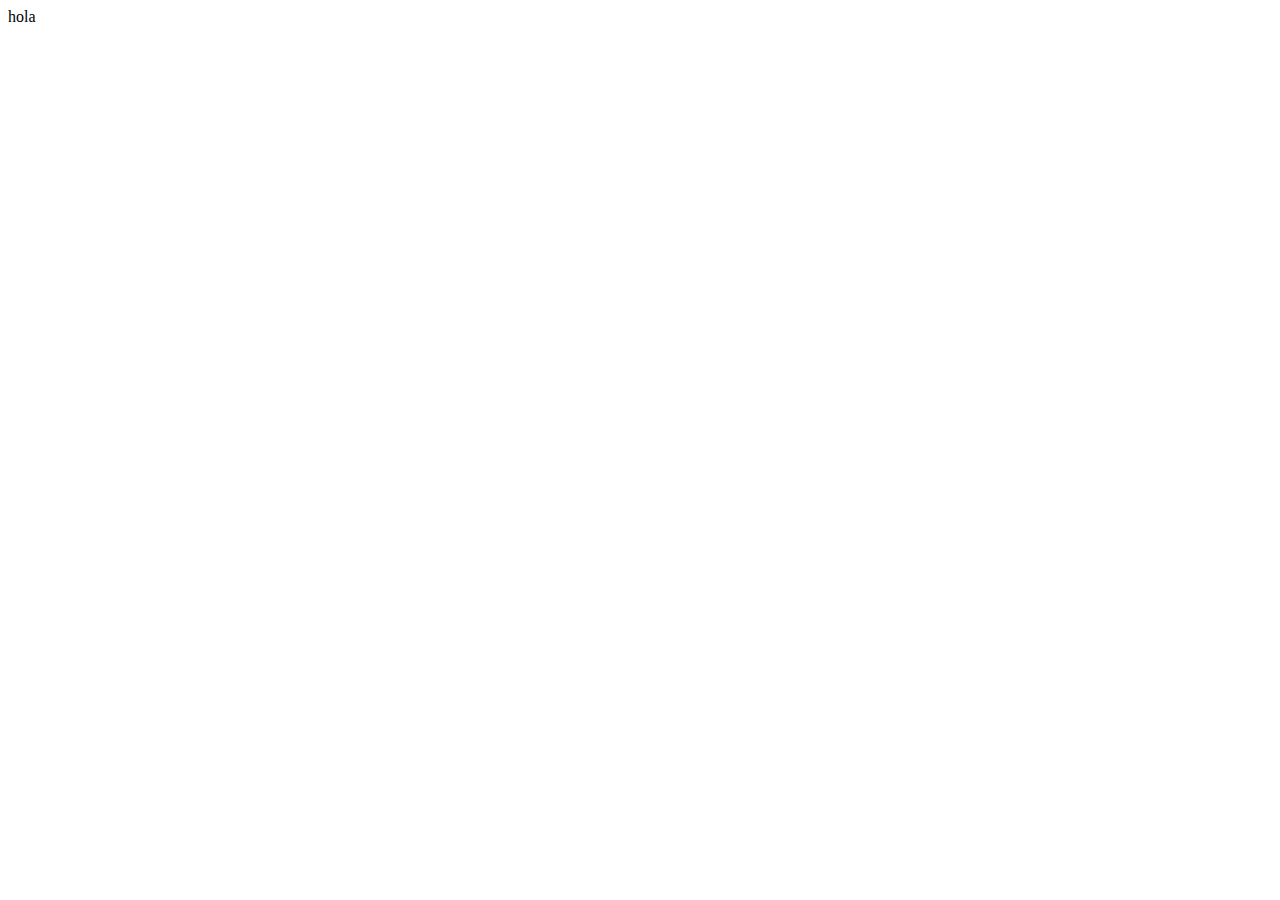
==== index.html @ 09c0fdd2 "Hola" ====
<!DOCTYPE html>
<html lang="en">
<head>
    <meta charset="UTF-8">
    <meta name="viewport" content="width=device-width, initial-scale=1.0">
    <title>Document</title>
</head>
<body>
    <div>hola</div>
</body>
</html>
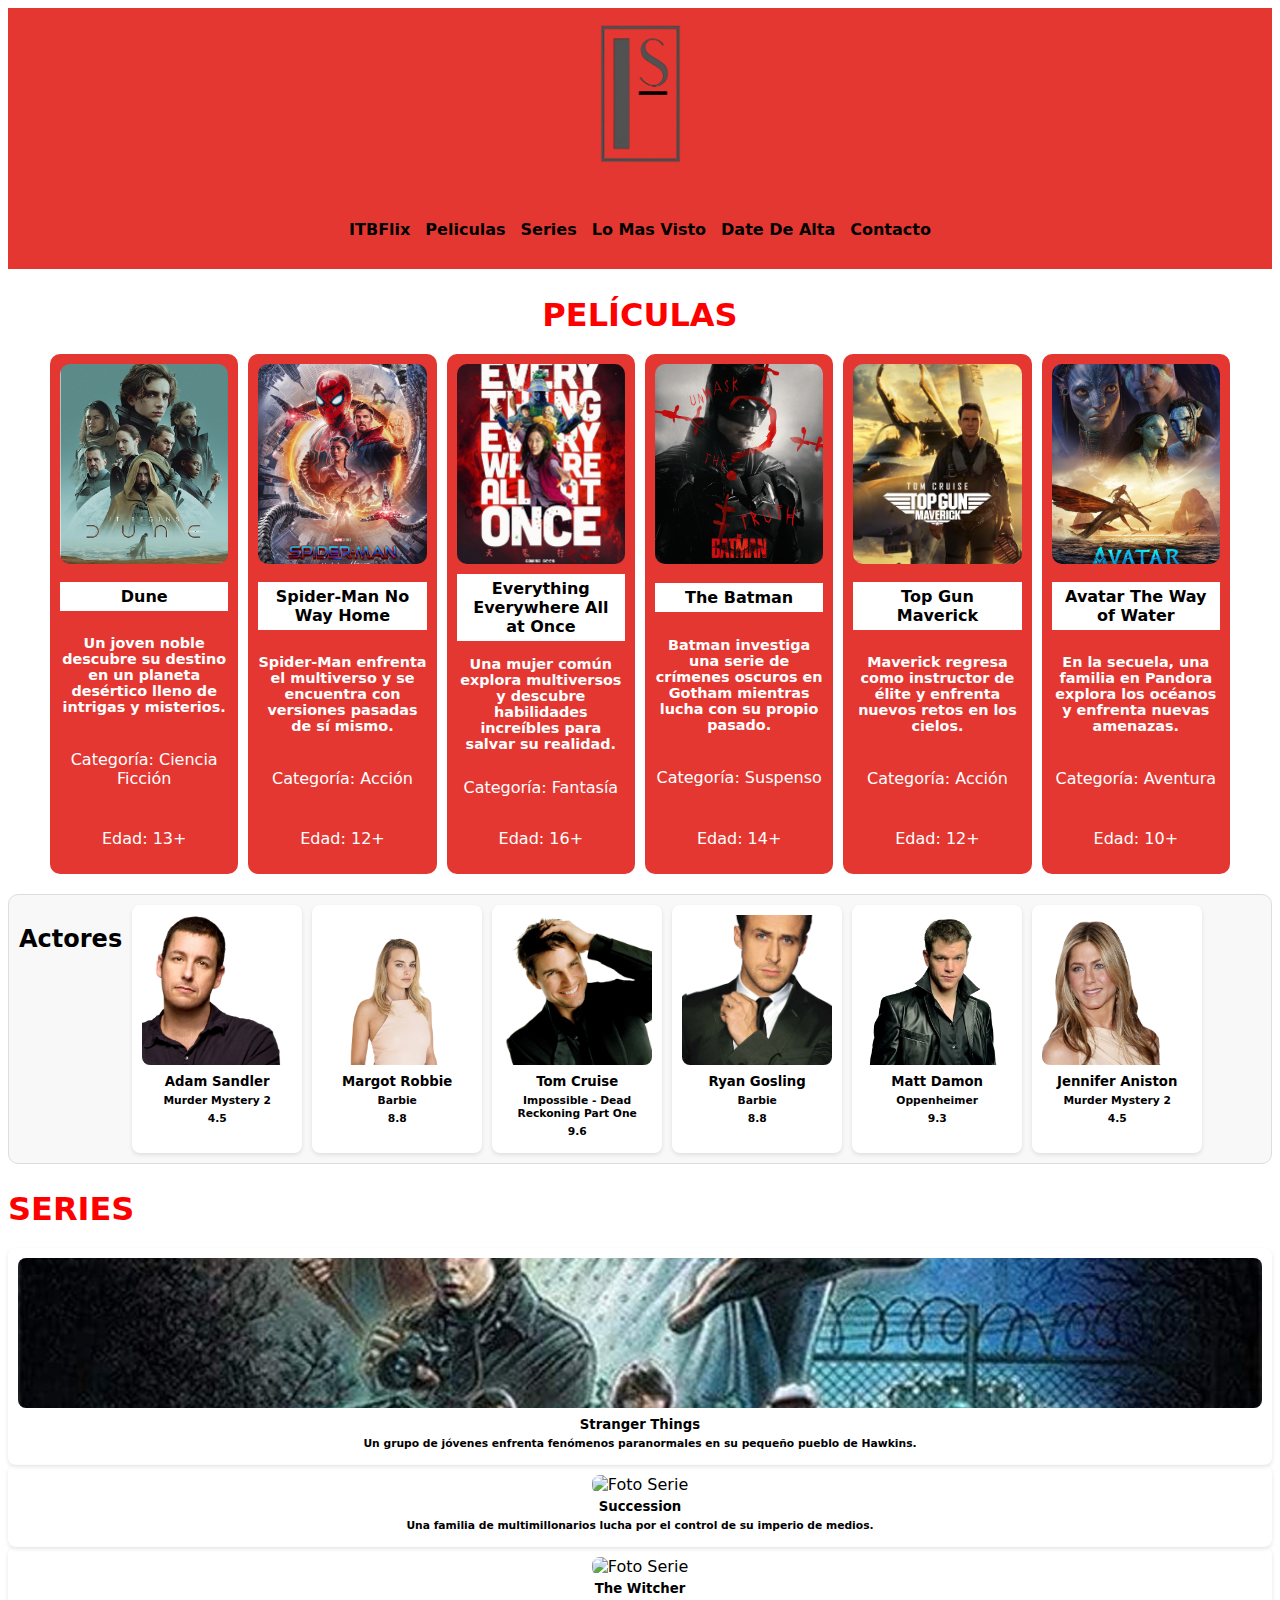
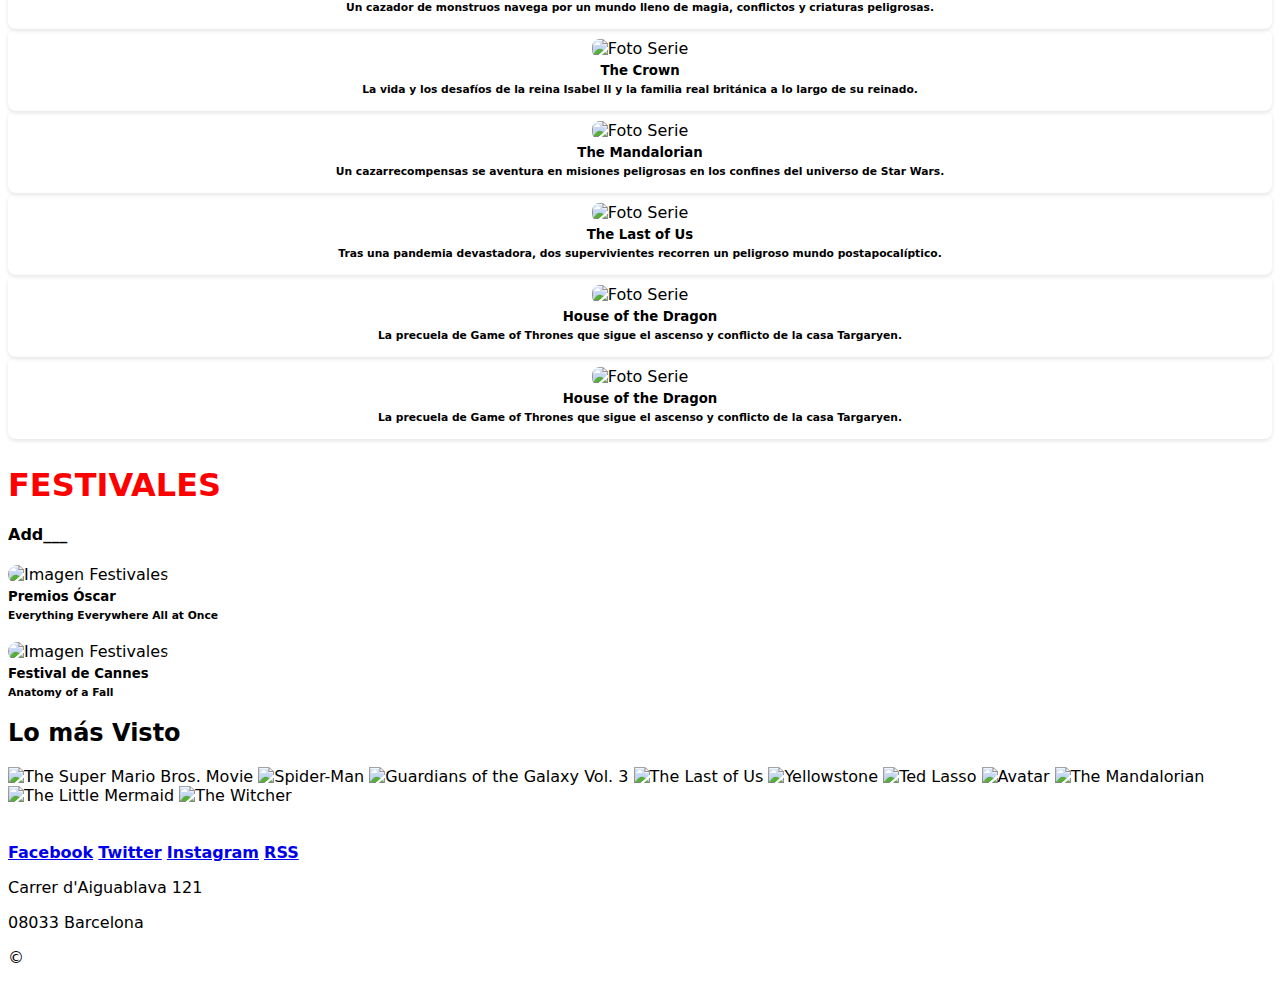
==== commit 315fd41b: "Testeos estilos" ====
--- a/index.html
+++ b/index.html
@@ -3,9 +3,209 @@
 <head>
     <meta charset="UTF-8">
     <meta name="viewport" content="width=device-width, initial-scale=1.0">
-    <title>Document</title>
+    <title>Web ITBFlix</title>
+    <link rel="stylesheet" href="index.css">
 </head>
 <body>
-    <div>hola</div>
+    <header>
+        <div>
+            
+            <img src="./Media/LogoPersonal-removebg.png" alt="Logo">
+        </div>
+        <nav>
+            <p><a href="#">ITBFlix</a></p>
+            <p><a href="#">Peliculas</a></p>
+            <p><a href="#">Series</a></p>
+            <p><a href="#">Lo Mas Visto</a></p>
+            <p><a href="#">Date De Alta</a></p>
+            <p><a href="#">Contacto</a></p>
+        </nav>
+    </header>
+    <main>
+        <div>
+            <section id="Peliculas">
+                <h2 class="tituloRed">Películas</h2>
+                <div class="contenedor-peliculas">
+                    <article class="pelicula">
+                        <img src="./Media/dune.jpg" alt="fotoPeli1">
+                        <h5>Dune</h5>
+                        <h6>Un joven noble descubre su destino en un planeta desértico lleno de intrigas y misterios.</h6>
+                        <p class="categoria">Categoría: Ciencia Ficción</p>
+                        <p class="edad">Edad: 13+</p>
+                    </article>
+                    <article class="pelicula">
+                        <img src="./Media/Spider-Man No Way Home.jpg" alt="fotoPeli2">
+                        <h5>Spider-Man No Way Home</h5>
+                        <h6>Spider-Man enfrenta el multiverso y se encuentra con versiones pasadas de sí mismo.</h6>
+                        <p class="categoria">Categoría: Acción</p>
+                        <p class="edad">Edad: 12+</p>
+                    </article>
+                    <article class="pelicula">
+                        <img src="./Media/Everything Everywhere All at Once.jpg" alt="fotoPeli3">
+                        <h5>Everything Everywhere All at Once</h5>
+                        <h6>Una mujer común explora multiversos y descubre habilidades increíbles para salvar su realidad.</h6>
+                        <p class="categoria">Categoría: Fantasía</p>
+                        <p class="edad">Edad: 16+</p>
+                    </article>
+                    <article class="pelicula">
+                        <img src="./Media/The Batman.jpg" alt="fotoPeli4">
+                        <h5>The Batman</h5>
+                        <h6>Batman investiga una serie de crímenes oscuros en Gotham mientras lucha con su propio pasado.</h6>
+                        <p class="categoria">Categoría: Suspenso</p>
+                        <p class="edad">Edad: 14+</p>
+                    </article>
+                    <article class="pelicula">
+                        <img src="./Media/Top Gun Maverick.jpg" alt="fotoPeli5">
+                        <h5>Top Gun Maverick</h5>
+                        <h6>Maverick regresa como instructor de élite y enfrenta nuevos retos en los cielos.</h6>
+                        <p class="categoria">Categoría: Acción</p>
+                        <p class="edad">Edad: 12+</p>
+                    </article>
+                    <article class="pelicula">
+                        <img src="./Media/Avatar The Way of Water.jpg" alt="fotoPeli6">
+                        <h5>Avatar The Way of Water</h5>
+                        <h6>En la secuela, una familia en Pandora explora los océanos y enfrenta nuevas amenazas.</h6>
+                        <p class="categoria">Categoría: Aventura</p>
+                        <p class="edad">Edad: 10+</p>
+                    </article>
+                </div>
+            </section>
+        </div>
+        </div>
+        <div>
+            <section id="actores">
+                <h2>Actores</h2>
+                <article>
+                    <img src="./Media/Actores/Adam Sandler.png" alt="fotoActor">
+                    <h5>Adam Sandler</h5>
+                    <h6>Murder Mystery 2</h6>                   
+                    <h6>4.5</h6>
+                </article>
+                <article>
+                    <img src="./Media/Actores/Margot Robbie.png" alt="fotoActor">
+                    <h5>Margot Robbie</h5>
+                    <h6>Barbie</h6>
+                    <h6>8.8</h6>
+                </article>
+                <article>
+                    <img src="./Media/Actores/Tom Cruise.png" alt="fotoActor">
+                    <h5>Tom Cruise</h5>
+                    <h6>Impossible - Dead Reckoning Part One</h6>
+                    <h6>9.6</h6>
+                </article>
+                <article>
+                    <img src="./Media/Actores/Ryan Gosling.png" alt="fotoActor">
+                    <h5>Ryan Gosling</h5>
+                    <h6>Barbie</h6>
+                    <h6>8.8</h6>
+                </article>
+                <article>
+                    <img src="./Media/Actores/Matt Damon.png" alt="fotoActor">
+                    <h5>Matt Damon</h5>
+                    <h6>Oppenheimer</h6>
+                    <h6>9.3</h6>
+                </article>
+                <article>
+                    <img src="./Media/Actores/Jennifer Aniston.png" alt="fotoActor">
+                    <h5>Jennifer Aniston</h5>
+                    <h6>Murder Mystery 2</h6>
+                    <h6>4.5</h6>
+                </article>
+            </section>
+        </div>
+        <div>
+            <section id="Series">
+                <h2 class="tituloRed">Series</h2>
+                <article>
+                    <img src="./Media/Series/Stranger Things.jpg" alt="Foto Serie">
+                    <h5>Stranger Things</h5>
+                    <h6>Un grupo de jóvenes enfrenta fenómenos paranormales en su pequeño pueblo de Hawkins.</h6>
+                </article>
+                <article>
+                    <img src="" alt="Foto Serie">
+                    <h5>Succession</h5>
+                    <h6>Una familia de multimillonarios lucha por el control de su imperio de medios.</h6>
+                </article>
+                <article>
+                    <img src="" alt="Foto Serie">
+                    <h5>The Witcher</h5>
+                    <h6>Un cazador de monstruos navega por un mundo lleno de magia, conflictos y criaturas peligrosas.</h6>
+                </article>
+                <article>
+                    <img src="" alt="Foto Serie">
+                    <h5>The Crown</h5>
+                    <h6>La vida y los desafíos de la reina Isabel II y la familia real británica a lo largo de su reinado.</h6>
+                </article>
+                <article>
+                    <img src="" alt="Foto Serie">
+                    <h5>The Mandalorian</h5>
+                    <h6>Un cazarrecompensas se aventura en misiones peligrosas en los confines del universo de Star Wars.</h6>
+                </article>
+                <article>
+                    <img src="" alt="Foto Serie">
+                    <h5>The Last of Us</h5>
+                    <h6>Tras una pandemia devastadora, dos supervivientes recorren un peligroso mundo postapocalíptico.</h6>
+                </article>
+                <article>
+                    <img src="" alt="Foto Serie">
+                    <h5>House of the Dragon</h5>
+                    <h6>La precuela de Game of Thrones que sigue el ascenso y conflicto de la casa Targaryen.</h6>
+                </article>
+                <article>
+                    <img src="" alt="Foto Serie">
+                    <h5>House of the Dragon</h5>
+                    <h6>La precuela de Game of Thrones que sigue el ascenso y conflicto de la casa Targaryen.</h6>
+                </article>
+            </section>
+        </div>
+        <aside id="Festivales">
+            <h2 class="tituloRed">Festivales</h2>
+            <section>
+                <h4>Add___</h4>
+                <article>
+                    <img src="" alt="Imagen Festivales">
+                    <h5>Premios Óscar</h5>
+                    <h6>Everything Everywhere All at Once</h6>
+                </article>
+                <article>
+                    <img src="" alt="Imagen Festivales">
+                    <h5>Festival de Cannes</h5>
+                    <h6>Anatomy of a Fall</h6>
+                </article>
+            </section>
+        </aside>
+        <div>
+            <h2>Lo más Visto</h2>
+            <section id="LoMasVisto">
+                <img src="" alt="The Super Mario Bros. Movie">
+                <img src="" alt="Spider-Man">
+                <img src="" alt="Guardians of the Galaxy Vol. 3">
+                <img src="" alt="The Last of Us">
+                <img src="" alt="Yellowstone ">
+                <img src="" alt="Ted Lasso">
+                <img src="" alt="Avatar">
+                <img src="" alt="The Mandalorian">
+                <img src="" alt="The Little Mermaid">
+                <img src="" alt="The Witcher">
+            </section>
+        </div>
+        <br><br>
+    </main>
+    <footer>
+        <section>
+            <a href="https://es-es.facebook.com/login/?next=https%3A%2F%2Fes-es.facebook.com%2F"><b>Facebook</b></a>
+            <a href="https://x.com/?lang=ca&mx=2"><b>Twitter</b></a>
+            <a href="https://www.instagram.com/"><b>Instagram</b></a>
+            <a href="https://www.netflix.com/es/"><b>RSS</b></a>
+        </section>
+       <section>
+            <p>Carrer d'Aiguablava 121</p>
+            <p>08033 Barcelona</p>
+       </section>
+       <section>
+            <p>©</p>
+       </section>
+        
+    </footer>
 </body>
 </html>--- a/index.css
+++ b/index.css
@@ -0,0 +1,192 @@
+* {
+    font-family: system-ui, -apple-system, BlinkMacSystemFont, 'Segoe UI', Roboto, Oxygen, Ubuntu, Cantarell, 'Open Sans', 'Helvetica Neue', sans-serif;
+
+}
+
+/* ----------Header---------- */
+header {
+    display: flex; 
+    flex-direction: column;
+    align-items: center; 
+    background-color: rgb(229, 55, 49); 
+    padding: 14px;
+}
+
+header div img {
+    max-width: 85px; 
+    display: block;
+    margin-bottom: 40px; 
+}
+
+/* Estilo para el nav */
+header nav {
+    display: flex; /* Poner los links en una fila */
+    gap: 15px; /* Espaciado entre links */
+    flex-wrap: wrap; /* Permitir que los enlaces salten de línea si hay demasiados */
+    justify-content: center; /* Centrar los enlaces */
+}
+
+header nav a {
+    text-decoration: none;
+    color: rgb(0, 0, 0); /* Color del texto */
+    font-weight: bold;
+}
+/* ----------Peliculas---------- */
+
+.tituloRed{
+    text-transform: uppercase;
+    text-size-adjust: 18px;
+    color: rgb(229, 55, 49);
+}
+/* Estilo general para la sección */
+#Peliculas {
+    text-align: center;
+    margin: 20px auto;
+    max-width: 1200px;
+}
+
+/* Título de la sección */
+.tituloRed {
+    color: red;
+    font-size: 2em;
+    margin-bottom: 20px;
+}
+
+/* Contenedor de películas */
+.contenedor-peliculas {
+    display: flex; /* Usa Flexbox para alinear en una fila */
+    justify-content: space-between; /* Espacio uniforme entre películas */
+    align-items: stretch; /* Asegura que todos los elementos ocupen el mismo alto */
+    flex-wrap: wrap; /* Permitir que los elementos se ajusten si no caben */
+    gap: 10px; /* Espaciado entre elementos */
+    padding: 0 10px;
+}
+
+/* Estilo para cada película */
+.pelicula {
+    background-color:  rgb(229, 55, 49);
+    border-radius: 10px;
+    padding: 10px;
+    text-align: center;
+    color: white;
+    flex: 1; /* Ocupan espacio equitativo */
+    max-width: 16%; /* Limitar el ancho máximo al 16% del contenedor */
+    box-sizing: border-box; /* Incluir padding en el ancho total */
+    display: flex; /* Flexbox interno para contenido */
+    flex-direction: column; /* Organizar contenido verticalmente */
+    justify-content: space-between; /* Espacio entre elementos internos */
+}
+
+/* Estilo de la imagen */
+.pelicula img {
+    width: 100%;
+    height: auto;
+    max-height: 200px;
+    border-radius: 10px;
+    object-fit: cover; /* Asegura proporción uniforme */
+}
+
+/* Título de la película */
+.pelicula h5 {
+    color: black;
+    background-color: white;
+    margin: 10px 0;
+    padding: 5px;
+    font-size: 1em;
+}
+
+/* Descripción de la película */
+.pelicula h6 {
+    font-size: 0.9em;
+    margin-bottom: 10px;
+    color: white;
+}
+
+/* Categoría y edad */
+/* General layout */
+#contenido-principal {
+    display: flex;
+    flex-direction: column;
+    gap: 20px;
+    margin: 20px auto;
+    max-width: 1200px;
+}
+
+/* Actores */
+#actores {
+    display: flex;
+    flex-wrap: nowrap;
+    gap: 10px;
+    overflow-x: auto; /* Para scroll si es necesario */
+    padding: 10px;
+    background-color: #f8f8f8;
+    border: 1px solid #ddd;
+    border-radius: 10px;
+}
+
+#actores article {
+    flex: 0 0 auto; /* Mantener las tarjetas alineadas horizontalmente */
+    text-align: center;
+    background-color: #fff;
+    border-radius: 8px;
+    box-shadow: 0 2px 4px rgba(0, 0, 0, 0.1);
+    padding: 10px;
+    width: 150px;
+}
+
+#actores img {
+    width: 100%;
+    height: 150px;
+    object-fit: cover;
+    border-radius: 8px;
+}
+
+/* Series en tabla 2x4 */
+#Series .series-contenido {
+    display: grid;
+    grid-template-columns: repeat(4, 1fr); /* Cuatro columnas por fila */
+    grid-template-rows: repeat(2, 1fr); /* Dos filas */
+    gap: 20px;
+    background-color: #fff;
+    border: 1px solid #ddd;
+    border-radius: 10px;
+    padding: 10px;
+}
+
+#Series article {
+    text-align: center;
+    padding: 10px;
+    border-radius: 8px;
+    box-shadow: 0 2px 4px rgba(0, 0, 0, 0.1);
+}
+
+#Series img {
+    width: 100%;
+    height: 150px;
+    object-fit: cover;
+    border-radius: 8px;
+}
+
+/* Festivales */
+#Festivales .festivales-contenido {
+    background-color: #f8f8f8;
+    border: 1px solid #ddd;
+    border-radius: 10px;
+    padding: 10px;
+}
+
+#Festivales article {
+    margin-bottom: 20px;
+}
+
+#Festivales img {
+    width: 100%;
+    height: 150px;
+    object-fit: cover;
+    border-radius: 10px;
+}
+
+/* Spacing */
+h5, h6 {
+    margin: 5px 0;
+}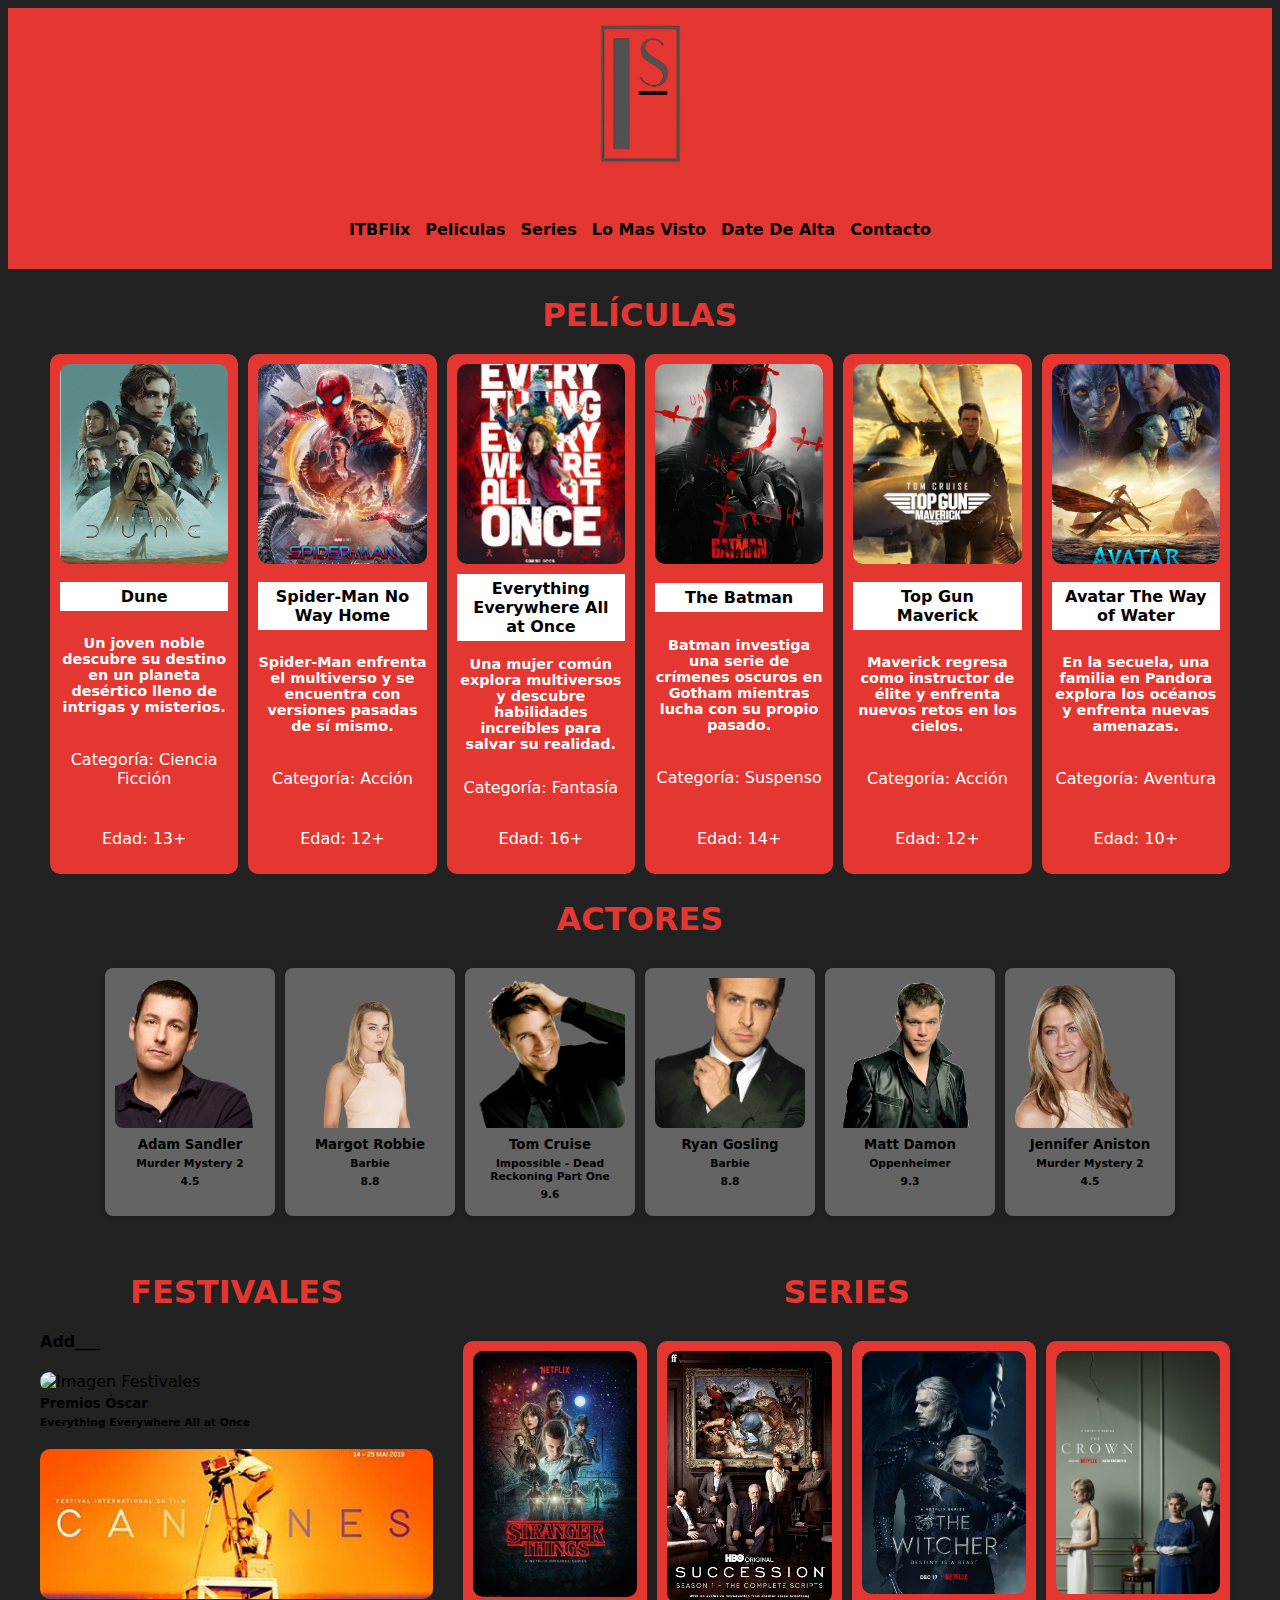
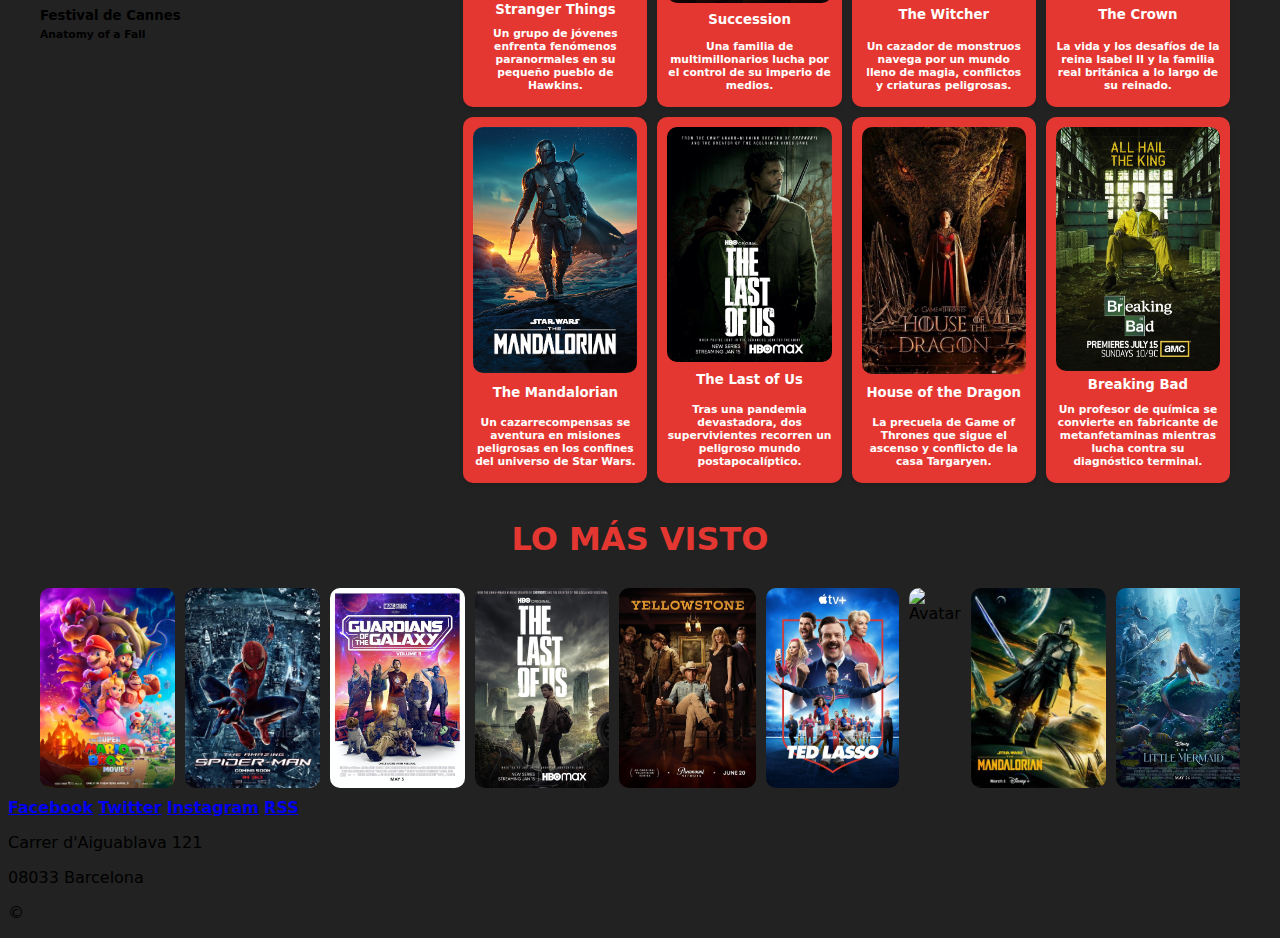
==== commit 6d3fa932: "Falta Footer" ====
--- a/index.html
+++ b/index.html
@@ -1,15 +1,16 @@
 <!DOCTYPE html>
 <html lang="en">
+
 <head>
     <meta charset="UTF-8">
     <meta name="viewport" content="width=device-width, initial-scale=1.0">
     <title>Web ITBFlix</title>
-    <link rel="stylesheet" href="index.css">
+    <link rel="stylesheet" href="./CSS/index.css">
 </head>
+
 <body>
     <header>
         <div>
-            
             <img src="./Media/LogoPersonal-removebg.png" alt="Logo">
         </div>
         <nav>
@@ -29,7 +30,8 @@
                     <article class="pelicula">
                         <img src="./Media/dune.jpg" alt="fotoPeli1">
                         <h5>Dune</h5>
-                        <h6>Un joven noble descubre su destino en un planeta desértico lleno de intrigas y misterios.</h6>
+                        <h6>Un joven noble descubre su destino en un planeta desértico lleno de intrigas y misterios.
+                        </h6>
                         <p class="categoria">Categoría: Ciencia Ficción</p>
                         <p class="edad">Edad: 13+</p>
                     </article>
@@ -43,14 +45,16 @@
                     <article class="pelicula">
                         <img src="./Media/Everything Everywhere All at Once.jpg" alt="fotoPeli3">
                         <h5>Everything Everywhere All at Once</h5>
-                        <h6>Una mujer común explora multiversos y descubre habilidades increíbles para salvar su realidad.</h6>
+                        <h6>Una mujer común explora multiversos y descubre habilidades increíbles para salvar su
+                            realidad.</h6>
                         <p class="categoria">Categoría: Fantasía</p>
                         <p class="edad">Edad: 16+</p>
                     </article>
                     <article class="pelicula">
                         <img src="./Media/The Batman.jpg" alt="fotoPeli4">
                         <h5>The Batman</h5>
-                        <h6>Batman investiga una serie de crímenes oscuros en Gotham mientras lucha con su propio pasado.</h6>
+                        <h6>Batman investiga una serie de crímenes oscuros en Gotham mientras lucha con su propio
+                            pasado.</h6>
                         <p class="categoria">Categoría: Suspenso</p>
                         <p class="edad">Edad: 14+</p>
                     </article>
@@ -71,14 +75,13 @@
                 </div>
             </section>
         </div>
-        </div>
-        <div>
+        <div>
+            <h2 class="tituloRed" >Actores</h2>
             <section id="actores">
-                <h2>Actores</h2>
                 <article>
                     <img src="./Media/Actores/Adam Sandler.png" alt="fotoActor">
                     <h5>Adam Sandler</h5>
-                    <h6>Murder Mystery 2</h6>                   
+                    <h6>Murder Mystery 2</h6>
                     <h6>4.5</h6>
                 </article>
                 <article>
@@ -113,83 +116,91 @@
                 </article>
             </section>
         </div>
-        <div>
-            <section id="Series">
-                <h2 class="tituloRed">Series</h2>
-                <article>
-                    <img src="./Media/Series/Stranger Things.jpg" alt="Foto Serie">
-                    <h5>Stranger Things</h5>
-                    <h6>Un grupo de jóvenes enfrenta fenómenos paranormales en su pequeño pueblo de Hawkins.</h6>
-                </article>
-                <article>
-                    <img src="" alt="Foto Serie">
-                    <h5>Succession</h5>
-                    <h6>Una familia de multimillonarios lucha por el control de su imperio de medios.</h6>
-                </article>
-                <article>
-                    <img src="" alt="Foto Serie">
-                    <h5>The Witcher</h5>
-                    <h6>Un cazador de monstruos navega por un mundo lleno de magia, conflictos y criaturas peligrosas.</h6>
-                </article>
-                <article>
-                    <img src="" alt="Foto Serie">
-                    <h5>The Crown</h5>
-                    <h6>La vida y los desafíos de la reina Isabel II y la familia real británica a lo largo de su reinado.</h6>
-                </article>
-                <article>
-                    <img src="" alt="Foto Serie">
-                    <h5>The Mandalorian</h5>
-                    <h6>Un cazarrecompensas se aventura en misiones peligrosas en los confines del universo de Star Wars.</h6>
-                </article>
-                <article>
-                    <img src="" alt="Foto Serie">
-                    <h5>The Last of Us</h5>
-                    <h6>Tras una pandemia devastadora, dos supervivientes recorren un peligroso mundo postapocalíptico.</h6>
-                </article>
-                <article>
-                    <img src="" alt="Foto Serie">
-                    <h5>House of the Dragon</h5>
-                    <h6>La precuela de Game of Thrones que sigue el ascenso y conflicto de la casa Targaryen.</h6>
-                </article>
-                <article>
-                    <img src="" alt="Foto Serie">
-                    <h5>House of the Dragon</h5>
-                    <h6>La precuela de Game of Thrones que sigue el ascenso y conflicto de la casa Targaryen.</h6>
-                </article>
+        <div id="content-Series-Fest">
+            <aside id="Festivales">
+                <h2 class="tituloRed">Festivales</h2>
+                <section>
+                    <h4>Add___</h4>
+                    <article>
+                        <img src="./Media/Festival/Premios Óscar.webp" alt="Imagen Festivales">
+                        <h5>Premios Óscar</h5>
+                        <h6>Everything Everywhere All at Once</h6>
+                    </article>
+                    <article>
+                        <img src="./Media/Festival/Festival de Cannes.jpg" alt="Imagen Festivales">
+                        <h5>Festival de Cannes</h5>
+                        <h6>Anatomy of a Fall</h6>
+                    </article>
+                </section>
+            </aside>
+            <div>
+                <section id="Series">
+                    <h2 class="tituloRed">Series</h2>
+                    <div class="series-contenido">
+                        <article>
+                            <img src="./Media/Series/Stranger Things.jpg" alt="Foto Serie">
+                            <h5>Stranger Things</h5>
+                            <h6>Un grupo de jóvenes enfrenta fenómenos paranormales en su pequeño pueblo de Hawkins.</h6>
+                        </article>
+                        <article>
+                            <img src="./Media/Series/Succession.jpg" alt="Foto Serie">
+                            <h5>Succession</h5>
+                            <h6>Una familia de multimillonarios lucha por el control de su imperio de medios.</h6>
+                        </article>
+                        <article>
+                            <img src="./Media/Series/The Witcher.jpeg" alt="Foto Serie">
+                            <h5>The Witcher</h5>
+                            <h6>Un cazador de monstruos navega por un mundo lleno de magia, conflictos y criaturas
+                                peligrosas.</h6>
+                        </article>
+                        <article>
+                            <img src="./Media/Series/The Crown.jpg" alt="Foto Serie">
+                            <h5>The Crown</h5>
+                            <h6>La vida y los desafíos de la reina Isabel II y la familia real británica a lo largo de su
+                                reinado.</h6>
+                        </article>
+                        <article>
+                            <img src="./Media/Series/The Mandalorian.jpg" alt="Foto Serie">
+                            <h5>The Mandalorian</h5>
+                            <h6>Un cazarrecompensas se aventura en misiones peligrosas en los confines del universo de Star
+                                Wars.</h6>
+                        </article>
+                        <article>
+                            <img src="./Media/Series/The Last of Us.jpeg" alt="Foto Serie">
+                            <h5>The Last of Us</h5>
+                            <h6>Tras una pandemia devastadora, dos supervivientes recorren un peligroso mundo
+                                postapocalíptico.</h6>
+                        </article>
+                        <article>
+                            <img src="./Media/Series/House of the Dragon.jpg" alt="Foto Serie">
+                            <h5>House of the Dragon</h5>
+                            <h6>La precuela de Game of Thrones que sigue el ascenso y conflicto de la casa Targaryen.</h6>
+                        </article>
+                        <article>
+                            <img src="./Media/Series/Breaking Bad.jpeg" alt="Foto Serie">
+                            <h5>Breaking Bad</h5>
+                            <h6>Un profesor de química se convierte en fabricante de metanfetaminas mientras lucha contra su
+                                diagnóstico terminal.</h6>
+                        </article>
+                    </div>
+                </section>
+            </div>
+        </div>
+        <div>
+            <h2 class="tituloRed">Lo más Visto</h2>
+            <section id="LoMasVisto">
+                <img src="./Media/LoMasVisto/The Super Mario Bros. Movie.jpg" alt="The Super Mario Bros. Movie">
+                <img src="./Media/LoMasVisto/Spider-Man.jpg" alt="Spider-Man">
+                <img src="./Media/LoMasVisto/Guardians of the Galaxy Vol. 3.jpg" alt="Guardians of the Galaxy Vol. 3">
+                <img src="./Media/LoMasVisto/The Last of Us.jpeg" alt="The Last of Us">
+                <img src="./Media/LoMasVisto/Yellowstone.jpg" alt="Yellowstone ">
+                <img src="./Media/LoMasVisto/Ted Lasso.jpg" alt="Ted Lasso">
+                <img src="./Media/LoMasVisto/Avatar.jpg" alt="Avatar">
+                <img src="./Media/LoMasVisto/The Mandalorian.jpg" alt="The Mandalorian">
+                <img src="./Media/LoMasVisto/The Little Mermaid.jpg" alt="The Little Mermaid">
+                <img src="./Media/LoMasVisto/The Witcher.jpg" alt="The Witcher">
             </section>
         </div>
-        <aside id="Festivales">
-            <h2 class="tituloRed">Festivales</h2>
-            <section>
-                <h4>Add___</h4>
-                <article>
-                    <img src="" alt="Imagen Festivales">
-                    <h5>Premios Óscar</h5>
-                    <h6>Everything Everywhere All at Once</h6>
-                </article>
-                <article>
-                    <img src="" alt="Imagen Festivales">
-                    <h5>Festival de Cannes</h5>
-                    <h6>Anatomy of a Fall</h6>
-                </article>
-            </section>
-        </aside>
-        <div>
-            <h2>Lo más Visto</h2>
-            <section id="LoMasVisto">
-                <img src="" alt="The Super Mario Bros. Movie">
-                <img src="" alt="Spider-Man">
-                <img src="" alt="Guardians of the Galaxy Vol. 3">
-                <img src="" alt="The Last of Us">
-                <img src="" alt="Yellowstone ">
-                <img src="" alt="Ted Lasso">
-                <img src="" alt="Avatar">
-                <img src="" alt="The Mandalorian">
-                <img src="" alt="The Little Mermaid">
-                <img src="" alt="The Witcher">
-            </section>
-        </div>
-        <br><br>
     </main>
     <footer>
         <section>
@@ -198,14 +209,14 @@
             <a href="https://www.instagram.com/"><b>Instagram</b></a>
             <a href="https://www.netflix.com/es/"><b>RSS</b></a>
         </section>
-       <section>
+        <section>
             <p>Carrer d'Aiguablava 121</p>
             <p>08033 Barcelona</p>
-       </section>
-       <section>
+        </section>
+        <section>
             <p>©</p>
-       </section>
-        
+        </section>
     </footer>
 </body>
+
 </html>--- a/CSS/index.css
+++ b/CSS/index.css
@@ -0,0 +1,229 @@
+/* General layout */
+* {
+    font-family: system-ui, -apple-system, BlinkMacSystemFont, 'Segoe UI', Roboto, Oxygen, Ubuntu, Cantarell, 'Open Sans', 'Helvetica Neue', sans-serif;
+}
+
+body {
+    background-color: #222222;
+}
+
+/* ----------Titulos secciones---------- */
+
+.tituloRed {
+    color: rgb(229, 55, 49);
+    font-size: 2em;
+    text-align: center;
+    margin-bottom: 20px;
+    text-transform: uppercase;
+}
+
+/* ----------Header---------- */
+header {
+    display: flex; 
+    flex-direction: column;
+    align-items: center; 
+    background-color: rgb(229, 55, 49); 
+    padding: 14px;
+}
+
+header div img {
+    max-width: 85px; 
+    display: block;
+    margin-bottom: 40px; 
+}
+
+header nav {
+    display: flex;
+    gap: 15px;
+    flex-wrap: wrap;
+    justify-content: center;
+}
+
+header nav a {
+    text-decoration: none;
+    color: rgb(0, 0, 0);
+    font-weight: bold;
+}
+
+/* ----------Peliculas---------- */
+#Peliculas {
+    text-align: center;
+    margin: 20px auto;
+    max-width: 1200px;
+}
+
+.contenedor-peliculas {
+    display: flex;
+    justify-content: space-between;
+    align-items: stretch;
+    flex-wrap: wrap;
+    gap: 10px;
+    padding: 0 10px;
+}
+
+.pelicula {
+    background-color: rgb(229, 55, 49);
+    border-radius: 10px;
+    padding: 10px;
+    text-align: center;
+    color: white;
+    flex: 1;
+    max-width: 16%;
+    box-sizing: border-box;
+    display: flex;
+    flex-direction: column;
+    justify-content: space-between;
+}
+
+.pelicula img {
+    width: 100%;
+    height: auto;
+    max-height: 200px;
+    border-radius: 10px;
+    object-fit: cover;
+}
+
+.pelicula h5 {
+    color: black;
+    background-color: white;
+    margin: 10px 0;
+    padding: 5px;
+    font-size: 1em;
+}
+
+.pelicula h6 {
+    font-size: 0.9em;
+    margin-bottom: 10px;
+    color: white;
+}
+
+/* ----------Actores---------- */
+#actores {
+    display: flex;
+    flex-wrap: wrap;
+    justify-content: center;
+    gap: 10px;
+    padding: 10px;
+    background-color: #222222;
+    border-radius: 10px;
+    max-width: 1200px;
+    margin: 0 auto;
+}
+
+#actores article {
+    flex: 0 0 auto;
+    text-align: center;
+    background-color: #646464;
+    border-radius: 8px;
+    box-shadow: 0 2px 4px rgba(0, 0, 0, 0.1);
+    padding: 10px;
+    width: 150px;
+}
+
+#actores img {
+    width: 100%;
+    height: 150px;
+    object-fit: cover;
+    border-radius: 8px;
+}
+
+/* ----------Series---------- */
+#Series {
+    text-align: center;
+    margin-top: 20px;
+}
+
+#Series .series-contenido {
+    display: grid;
+    grid-template-columns: repeat(4, 1fr);
+    grid-template-rows: repeat(2, 1fr);
+    gap: 10px;
+    padding: 10px;
+}
+
+#Series article {
+    background-color: rgb(229, 55, 49);
+    border-radius: 10px;
+    padding: 10px;
+    text-align: center;
+    color: white;
+    box-shadow: 0 2px 4px rgba(0, 0, 0, 0.1);
+    display: flex;
+    flex-direction: column;
+    justify-content: space-between;
+}
+
+.series-contenido img {
+    width: 100%;
+    height: auto;
+    max-height: 800px;
+    border-radius: 10px;
+    object-fit: cover;
+}
+
+/* ----------Festivales---------- */
+#Festivales .festivales-contenido {
+    background-color: #f8f8f8;
+    border: 1px solid #ddd;
+    border-radius: 10px;
+    padding: 10px;
+}
+
+aside#Festivales {
+    height: 100%;
+}
+
+#Festivales article {
+    margin-bottom: 20px;
+}
+
+#Festivales img {
+    width: 100%;
+    height: 150px;
+    object-fit: cover;
+    border-radius: 10px;
+}
+
+/* Spacing */
+h5, h6 {
+    margin: 5px 0;
+}
+
+/* ----------Contenedor general de Series y Festivales---------- */
+#content-Series-Fest {
+    display: grid;
+    grid-template-columns: 1fr 2fr;
+    gap: 20px;
+    max-width: 1200px;
+    margin: 20px auto;
+    align-items: start;
+}
+
+#Festivales, #Series {
+    max-width: 100%;
+}
+
+.festivales-contenido {
+    display: flex;
+    flex-direction: column;
+    gap: 10px;
+    padding: 10px;
+    background-color: #f8f8f8;
+    border-radius: 10px;
+}
+/* Lo más visto */
+#LoMasVisto {
+    display: flex;
+    overflow-x: auto;  /* Permite desplazamiento horizontal */
+    gap: 10px;  /* Espaciado entre las imágenes */
+    padding: 10px 0;  /* Espaciado arriba y abajo */
+    max-width: 1200px;  /* Establece el mismo ancho que el contenedor de Películas */
+    margin: 0 auto;  /* Centra el contenedor horizontalmente */
+    
+}
+
+#LoMasVisto img {
+    max-height: 200px;  /* Altura máxima para las imágenes */
+    object-fit: cover;  /* Mantiene la proporción de la imagen */
+    border-radius: 10px;  /* Bordes redondeados */
+}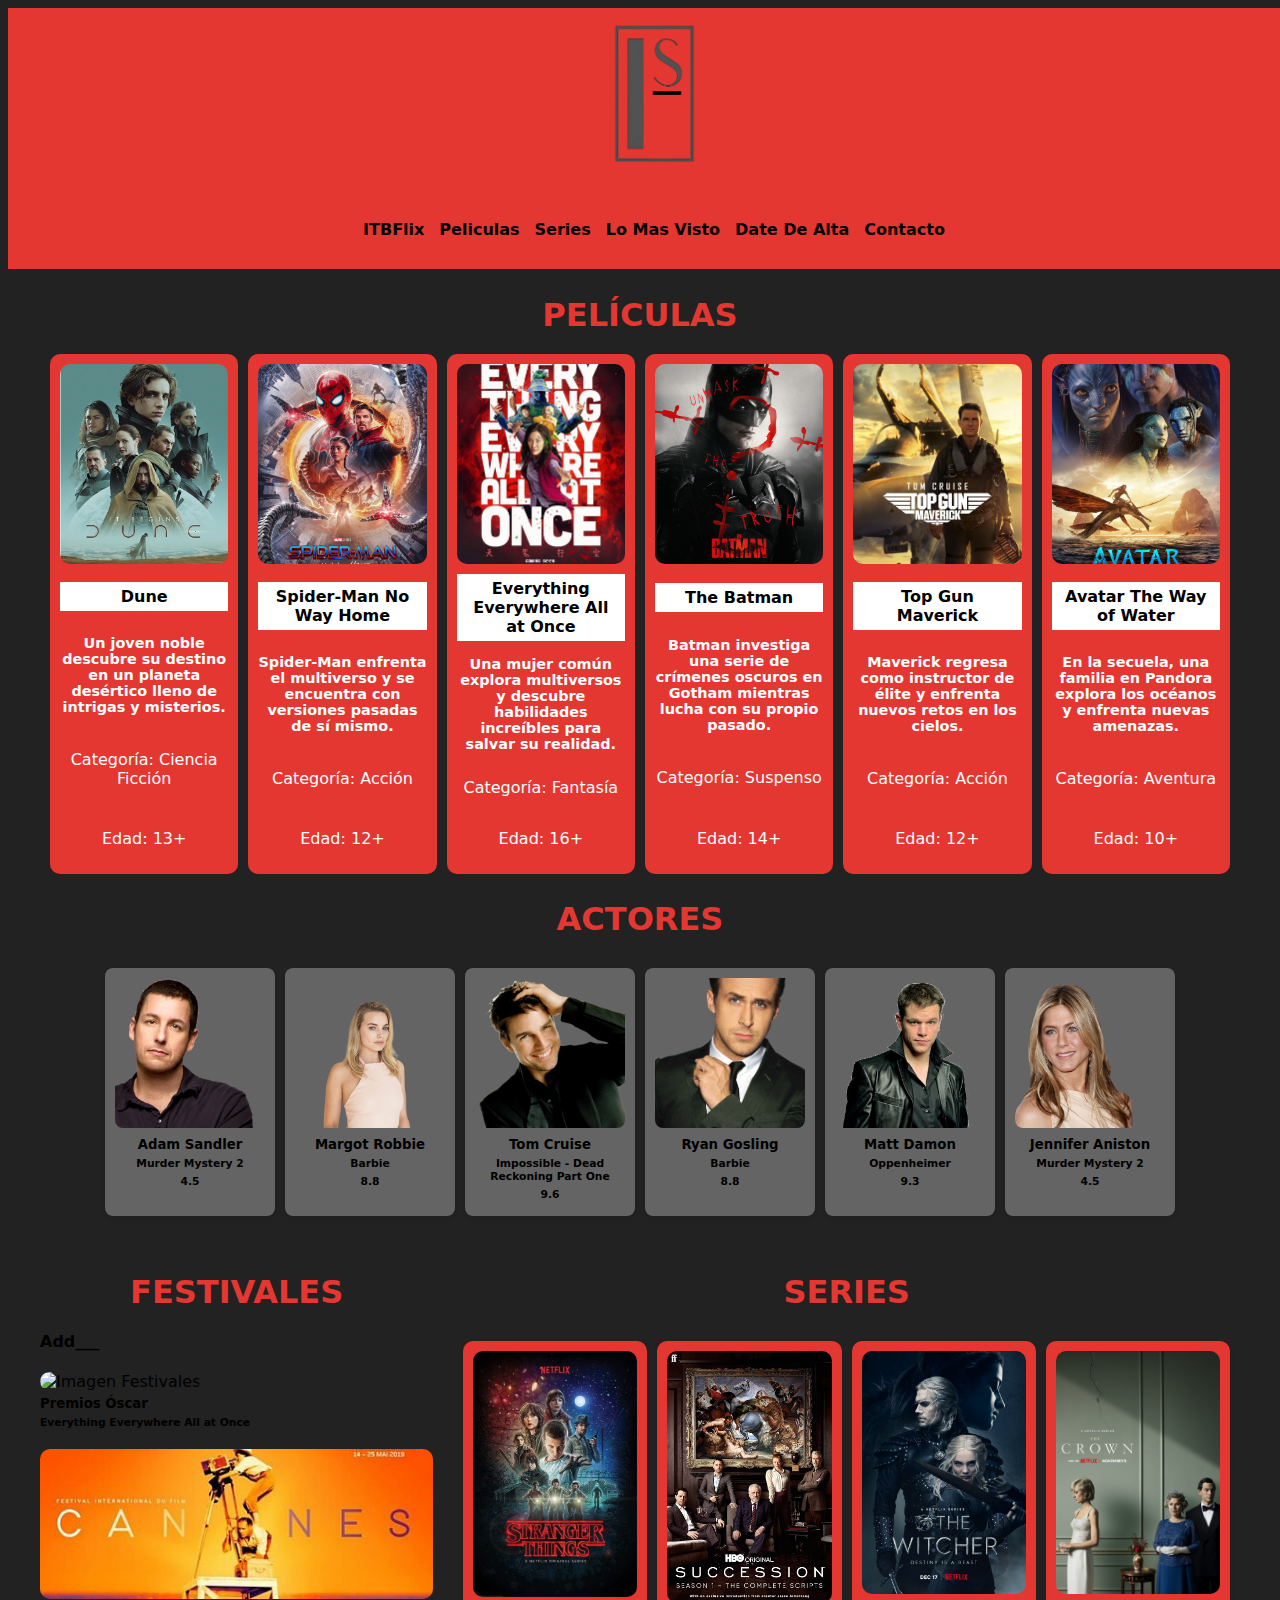
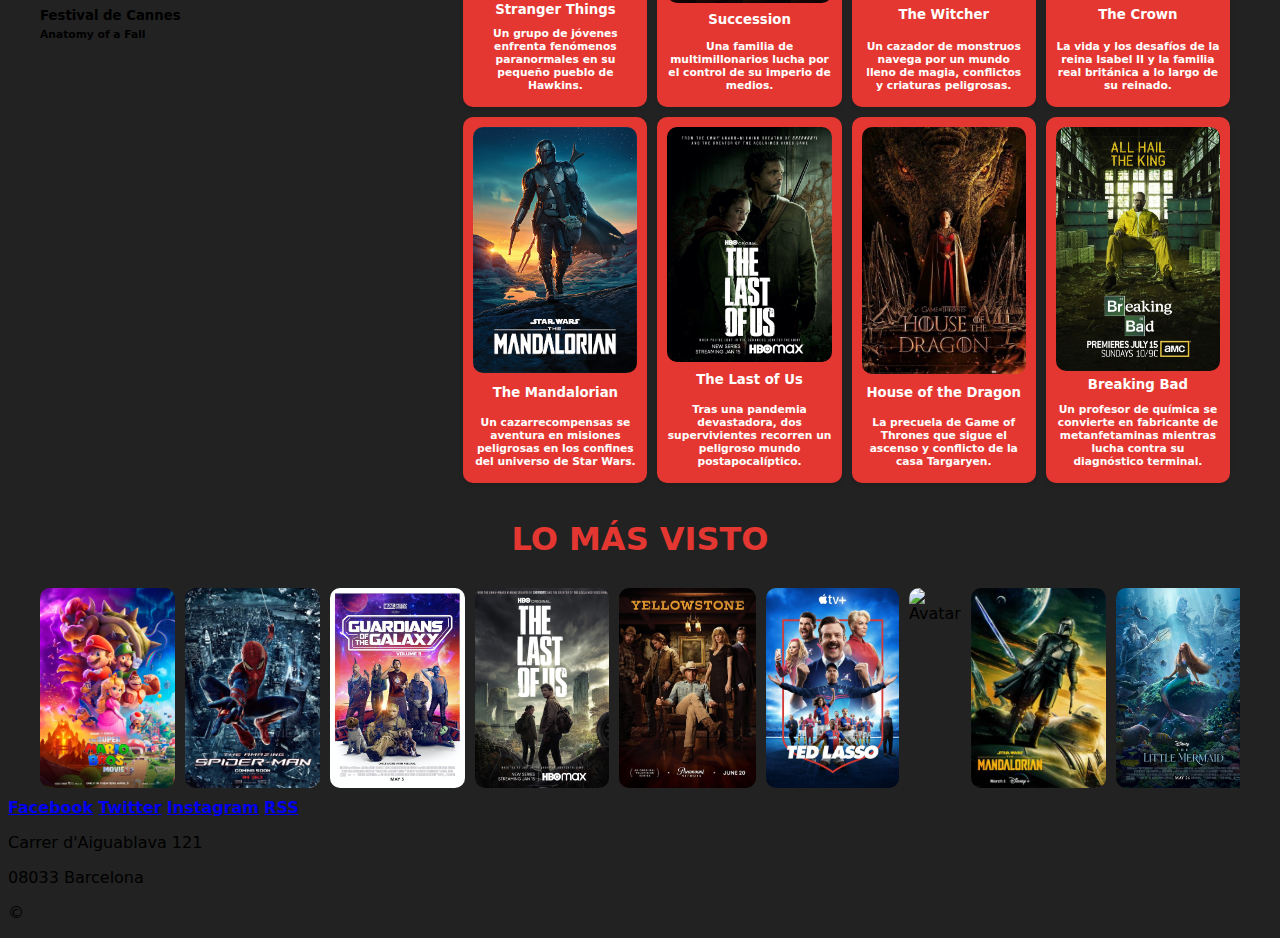
==== commit 497cd36d: "home completa, falta footed" ====
--- a/index.html
+++ b/index.html
@@ -13,7 +13,7 @@
         <div>
             <img src="./Media/LogoPersonal-removebg.png" alt="Logo">
         </div>
-        <nav>
+        <nav class="menuNav">
             <p><a href="#">ITBFlix</a></p>
             <p><a href="#">Peliculas</a></p>
             <p><a href="#">Series</a></p>
@@ -23,58 +23,56 @@
         </nav>
     </header>
     <main>
-        <div>
-            <section id="Peliculas">
-                <h2 class="tituloRed">Películas</h2>
-                <div class="contenedor-peliculas">
-                    <article class="pelicula">
-                        <img src="./Media/dune.jpg" alt="fotoPeli1">
-                        <h5>Dune</h5>
-                        <h6>Un joven noble descubre su destino en un planeta desértico lleno de intrigas y misterios.
-                        </h6>
-                        <p class="categoria">Categoría: Ciencia Ficción</p>
-                        <p class="edad">Edad: 13+</p>
-                    </article>
-                    <article class="pelicula">
-                        <img src="./Media/Spider-Man No Way Home.jpg" alt="fotoPeli2">
-                        <h5>Spider-Man No Way Home</h5>
-                        <h6>Spider-Man enfrenta el multiverso y se encuentra con versiones pasadas de sí mismo.</h6>
-                        <p class="categoria">Categoría: Acción</p>
-                        <p class="edad">Edad: 12+</p>
-                    </article>
-                    <article class="pelicula">
-                        <img src="./Media/Everything Everywhere All at Once.jpg" alt="fotoPeli3">
-                        <h5>Everything Everywhere All at Once</h5>
-                        <h6>Una mujer común explora multiversos y descubre habilidades increíbles para salvar su
-                            realidad.</h6>
-                        <p class="categoria">Categoría: Fantasía</p>
-                        <p class="edad">Edad: 16+</p>
-                    </article>
-                    <article class="pelicula">
-                        <img src="./Media/The Batman.jpg" alt="fotoPeli4">
-                        <h5>The Batman</h5>
-                        <h6>Batman investiga una serie de crímenes oscuros en Gotham mientras lucha con su propio
-                            pasado.</h6>
-                        <p class="categoria">Categoría: Suspenso</p>
-                        <p class="edad">Edad: 14+</p>
-                    </article>
-                    <article class="pelicula">
-                        <img src="./Media/Top Gun Maverick.jpg" alt="fotoPeli5">
-                        <h5>Top Gun Maverick</h5>
-                        <h6>Maverick regresa como instructor de élite y enfrenta nuevos retos en los cielos.</h6>
-                        <p class="categoria">Categoría: Acción</p>
-                        <p class="edad">Edad: 12+</p>
-                    </article>
-                    <article class="pelicula">
-                        <img src="./Media/Avatar The Way of Water.jpg" alt="fotoPeli6">
-                        <h5>Avatar The Way of Water</h5>
-                        <h6>En la secuela, una familia en Pandora explora los océanos y enfrenta nuevas amenazas.</h6>
-                        <p class="categoria">Categoría: Aventura</p>
-                        <p class="edad">Edad: 10+</p>
-                    </article>
-                </div>
-            </section>
-        </div>
+        <section id="Peliculas">
+            <h2 class="tituloRed">Películas</h2>
+            <div class="contenedor-peliculas">
+                <article class="pelicula">
+                    <img src="./Media/dune.jpg" alt="fotoPeli1">
+                    <h5>Dune</h5>
+                    <h6>Un joven noble descubre su destino en un planeta desértico lleno de intrigas y misterios.
+                    </h6>
+                    <p class="categoria">Categoría: Ciencia Ficción</p>
+                    <p class="edad">Edad: 13+</p>
+                </article>
+                <article class="pelicula">
+                    <img src="./Media/Spider-Man No Way Home.jpg" alt="fotoPeli2">
+                    <h5>Spider-Man No Way Home</h5>
+                    <h6>Spider-Man enfrenta el multiverso y se encuentra con versiones pasadas de sí mismo.</h6>
+                    <p class="categoria">Categoría: Acción</p>
+                    <p class="edad">Edad: 12+</p>
+                </article>
+                <article class="pelicula">
+                    <img src="./Media/Everything Everywhere All at Once.jpg" alt="fotoPeli3">
+                    <h5>Everything Everywhere All at Once</h5>
+                    <h6>Una mujer común explora multiversos y descubre habilidades increíbles para salvar su
+                        realidad.</h6>
+                    <p class="categoria">Categoría: Fantasía</p>
+                    <p class="edad">Edad: 16+</p>
+                </article>
+                <article class="pelicula">
+                    <img src="./Media/The Batman.jpg" alt="fotoPeli4">
+                    <h5>The Batman</h5>
+                    <h6>Batman investiga una serie de crímenes oscuros en Gotham mientras lucha con su propio
+                        pasado.</h6>
+                    <p class="categoria">Categoría: Suspenso</p>
+                    <p class="edad">Edad: 14+</p>
+                </article>
+                <article class="pelicula">
+                    <img src="./Media/Top Gun Maverick.jpg" alt="fotoPeli5">
+                    <h5>Top Gun Maverick</h5>
+                    <h6>Maverick regresa como instructor de élite y enfrenta nuevos retos en los cielos.</h6>
+                    <p class="categoria">Categoría: Acción</p>
+                    <p class="edad">Edad: 12+</p>
+                </article>
+                <article class="pelicula">
+                    <img src="./Media/Avatar The Way of Water.jpg" alt="fotoPeli6">
+                    <h5>Avatar The Way of Water</h5>
+                    <h6>En la secuela, una familia en Pandora explora los océanos y enfrenta nuevas amenazas.</h6>
+                    <p class="categoria">Categoría: Aventura</p>
+                    <p class="edad">Edad: 10+</p>
+                </article>
+            </div>
+        </section>
         <div>
             <h2 class="tituloRed" >Actores</h2>
             <section id="actores">
--- a/CSS/index.css
+++ b/CSS/index.css
@@ -24,7 +24,12 @@
     align-items: center; 
     background-color: rgb(229, 55, 49); 
     padding: 14px;
-}
+    position: sticky;
+    top: 0; 
+    z-index: 1000; /* Asegura que esté por encima de otros elementos */
+    width: 100%;
+}
+
 
 header div img {
     max-width: 85px; 
@@ -37,6 +42,7 @@
     gap: 15px;
     flex-wrap: wrap;
     justify-content: center;
+    
 }
 
 header nav a {
@@ -44,6 +50,7 @@
     color: rgb(0, 0, 0);
     font-weight: bold;
 }
+
 
 /* ----------Peliculas---------- */
 #Peliculas {
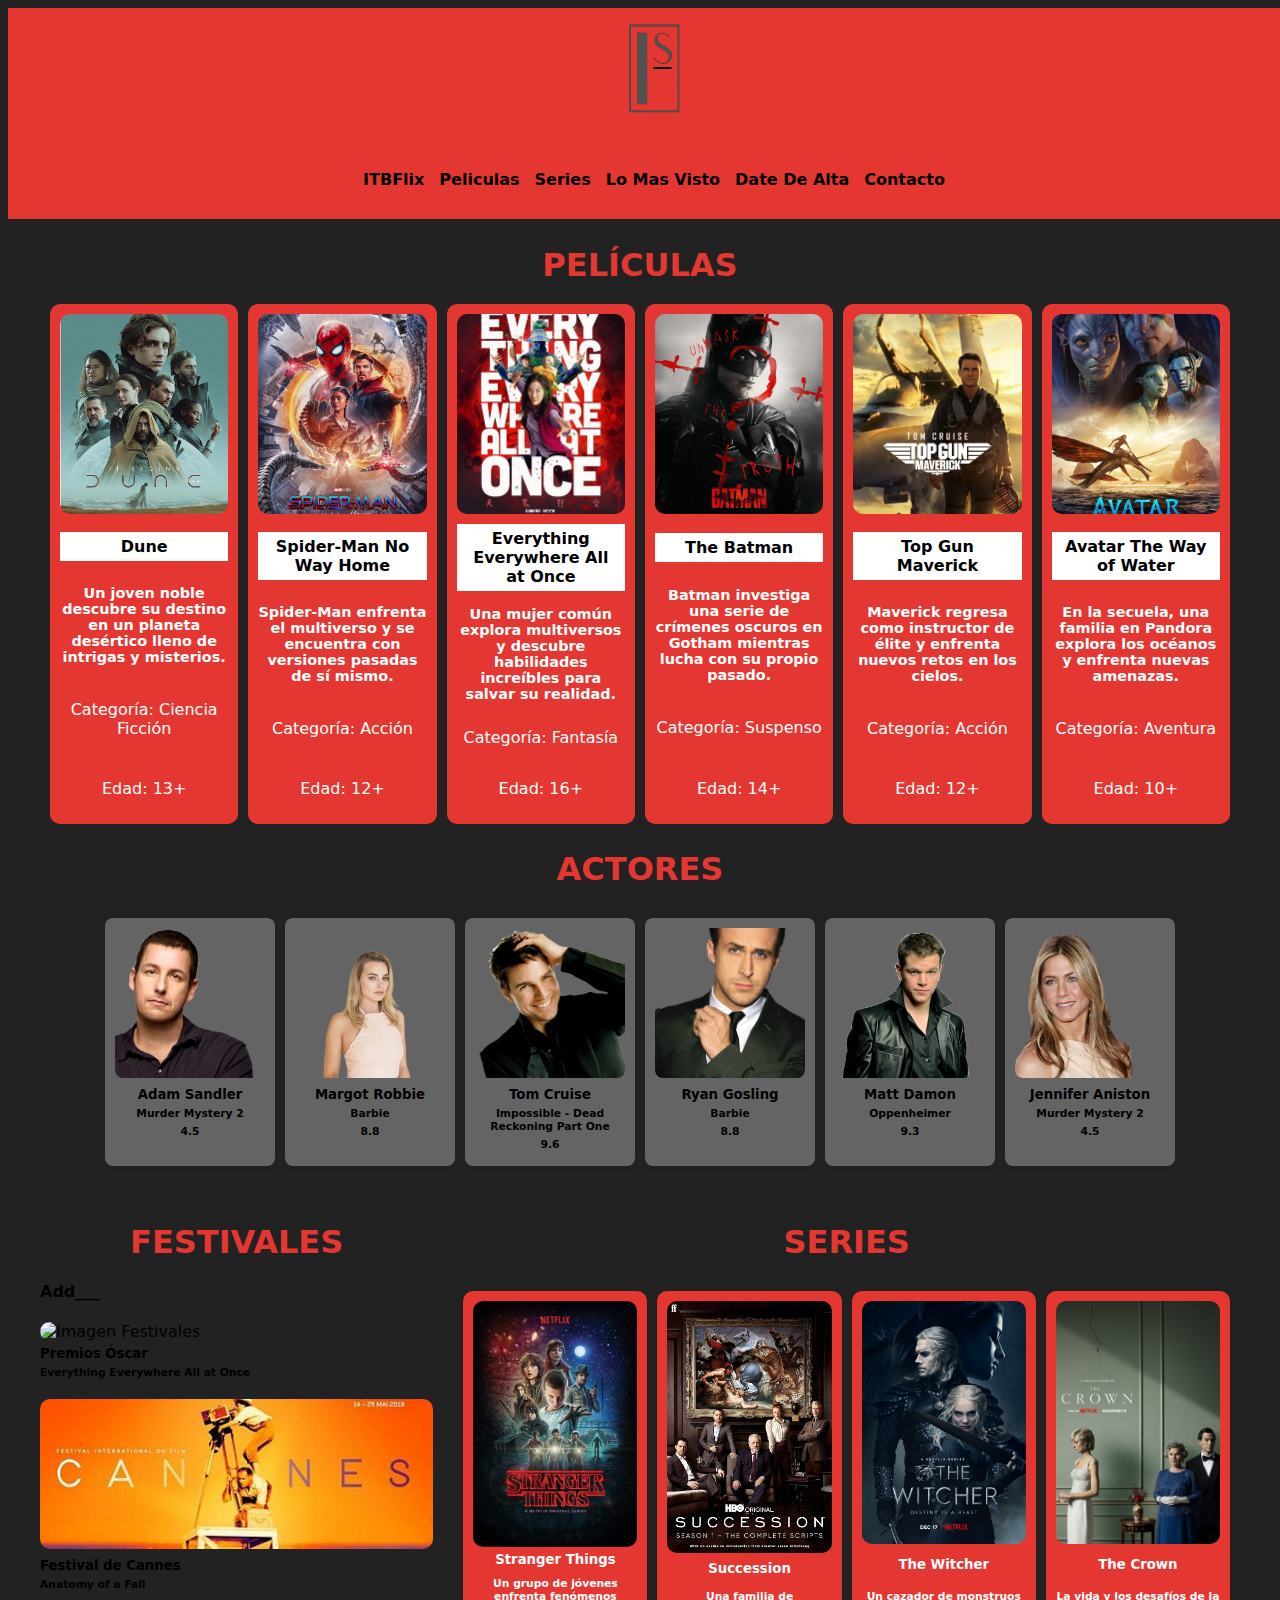
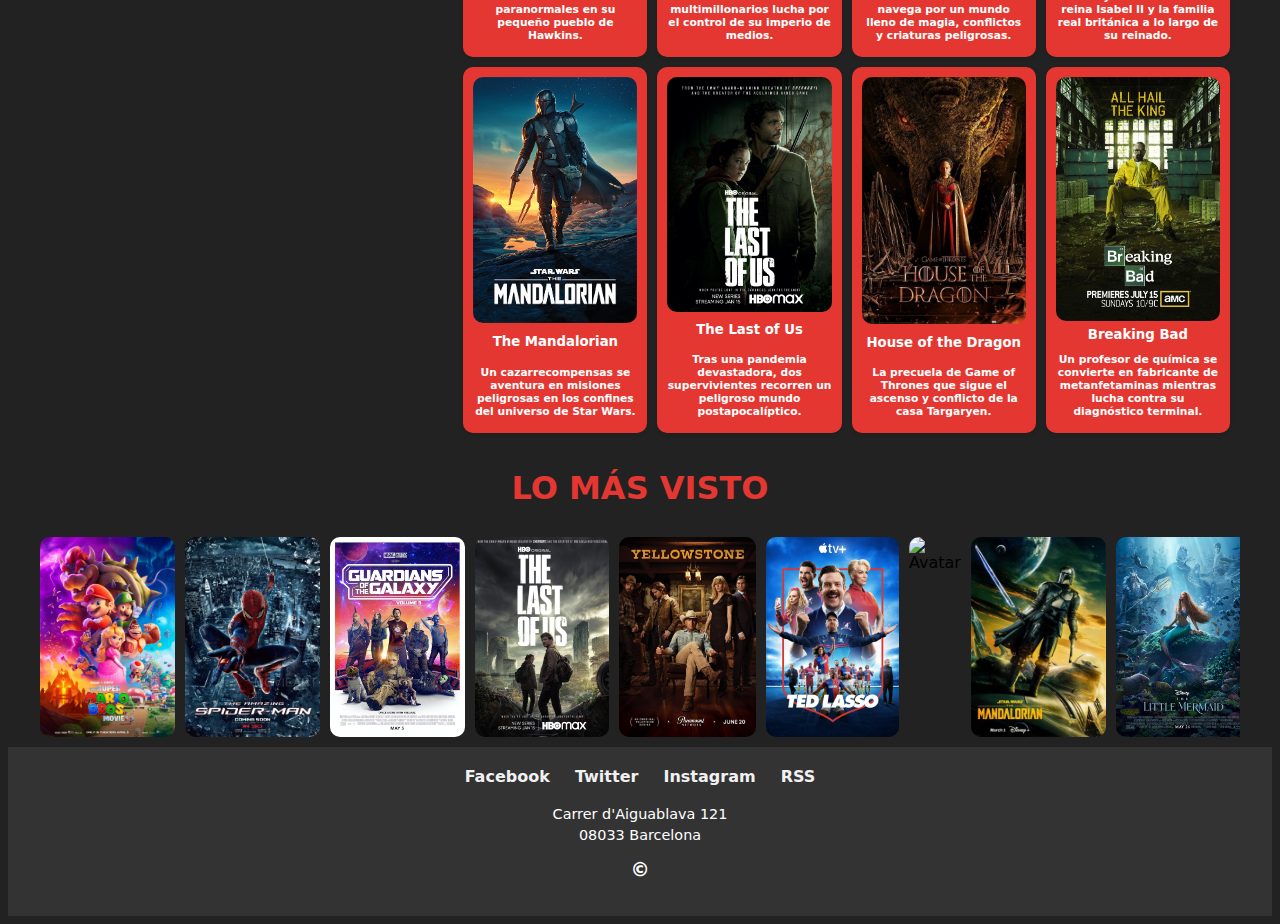
==== commit 2296d57c: "antes de modificar css series" ====
--- a/index.html
+++ b/index.html
@@ -6,17 +6,18 @@
     <meta name="viewport" content="width=device-width, initial-scale=1.0">
     <title>Web ITBFlix</title>
     <link rel="stylesheet" href="./CSS/index.css">
+    <link rel="stylesheet" href="./CSS/home.css">
 </head>
 
 <body>
     <header>
         <div>
-            <img src="./Media/LogoPersonal-removebg.png" alt="Logo">
+            <img src="./Media/LogoPersonal-removebg.png" alt="Logo" class="logoWEB">
         </div>
         <nav class="menuNav">
             <p><a href="#">ITBFlix</a></p>
-            <p><a href="#">Peliculas</a></p>
-            <p><a href="#">Series</a></p>
+            <p><a href="./src/peliculas.html">Peliculas</a></p>
+            <p><a href="./src/series.html">Series</a></p>
             <p><a href="#">Lo Mas Visto</a></p>
             <p><a href="#">Date De Alta</a></p>
             <p><a href="#">Contacto</a></p>
@@ -27,7 +28,7 @@
             <h2 class="tituloRed">Películas</h2>
             <div class="contenedor-peliculas">
                 <article class="pelicula">
-                    <img src="./Media/dune.jpg" alt="fotoPeli1">
+                    <img src="./Media/Pelis/dune.jpg" alt="fotoPeli1">
                     <h5>Dune</h5>
                     <h6>Un joven noble descubre su destino en un planeta desértico lleno de intrigas y misterios.
                     </h6>
@@ -35,14 +36,14 @@
                     <p class="edad">Edad: 13+</p>
                 </article>
                 <article class="pelicula">
-                    <img src="./Media/Spider-Man No Way Home.jpg" alt="fotoPeli2">
+                    <img src="./Media/Pelis/Spider-Man No Way Home.jpg" alt="fotoPeli2">
                     <h5>Spider-Man No Way Home</h5>
                     <h6>Spider-Man enfrenta el multiverso y se encuentra con versiones pasadas de sí mismo.</h6>
                     <p class="categoria">Categoría: Acción</p>
                     <p class="edad">Edad: 12+</p>
                 </article>
                 <article class="pelicula">
-                    <img src="./Media/Everything Everywhere All at Once.jpg" alt="fotoPeli3">
+                    <img src="./Media/Pelis/Everything Everywhere All at Once.jpg" alt="fotoPeli3">
                     <h5>Everything Everywhere All at Once</h5>
                     <h6>Una mujer común explora multiversos y descubre habilidades increíbles para salvar su
                         realidad.</h6>
@@ -50,7 +51,7 @@
                     <p class="edad">Edad: 16+</p>
                 </article>
                 <article class="pelicula">
-                    <img src="./Media/The Batman.jpg" alt="fotoPeli4">
+                    <img src="./Media/Pelis/The Batman.jpg" alt="fotoPeli4">
                     <h5>The Batman</h5>
                     <h6>Batman investiga una serie de crímenes oscuros en Gotham mientras lucha con su propio
                         pasado.</h6>
@@ -58,14 +59,14 @@
                     <p class="edad">Edad: 14+</p>
                 </article>
                 <article class="pelicula">
-                    <img src="./Media/Top Gun Maverick.jpg" alt="fotoPeli5">
+                    <img src="./Media/Pelis/Top Gun Maverick.jpg" alt="fotoPeli5">
                     <h5>Top Gun Maverick</h5>
                     <h6>Maverick regresa como instructor de élite y enfrenta nuevos retos en los cielos.</h6>
                     <p class="categoria">Categoría: Acción</p>
                     <p class="edad">Edad: 12+</p>
                 </article>
                 <article class="pelicula">
-                    <img src="./Media/Avatar The Way of Water.jpg" alt="fotoPeli6">
+                    <img src="./Media/Pelis/Avatar The Way of Water.jpg" alt="fotoPeli6">
                     <h5>Avatar The Way of Water</h5>
                     <h6>En la secuela, una familia en Pandora explora los océanos y enfrenta nuevas amenazas.</h6>
                     <p class="categoria">Categoría: Aventura</p>
--- a/CSS/index.css
+++ b/CSS/index.css
@@ -6,6 +6,7 @@
 body {
     background-color: #222222;
 }
+
 
 /* ----------Titulos secciones---------- */
 
@@ -31,8 +32,8 @@
 }
 
 
-header div img {
-    max-width: 85px; 
+.logoWEB {
+    max-width: 55px; 
     display: block;
     margin-bottom: 40px; 
 }
@@ -51,186 +52,42 @@
     font-weight: bold;
 }
 
-
-/* ----------Peliculas---------- */
-#Peliculas {
+/* ---------- Footer ---------- */
+footer {
+    background-color: #333; /* Fondo oscuro */
+    color: #fff; /* Texto claro */
+    padding: 20px 0;
     text-align: center;
-    margin: 20px auto;
-    max-width: 1200px;
 }
 
-.contenedor-peliculas {
-    display: flex;
-    justify-content: space-between;
-    align-items: stretch;
-    flex-wrap: wrap;
-    gap: 10px;
-    padding: 0 10px;
+footer section {
+    margin-bottom: 15px;
 }
 
-.pelicula {
-    background-color: rgb(229, 55, 49);
-    border-radius: 10px;
-    padding: 10px;
-    text-align: center;
-    color: white;
-    flex: 1;
-    max-width: 16%;
-    box-sizing: border-box;
-    display: flex;
-    flex-direction: column;
-    justify-content: space-between;
+footer a {
+    color: #f1f1f1;
+    text-decoration: none;
+    font-weight: bold;
+    margin: 0 10px;
+    transition: color 0.3s;
 }
 
-.pelicula img {
-    width: 100%;
-    height: auto;
-    max-height: 200px;
-    border-radius: 10px;
-    object-fit: cover;
+footer a:hover {
+    color: #e53731; /* Color al pasar el mouse */
 }
 
-.pelicula h5 {
-    color: black;
-    background-color: white;
-    margin: 10px 0;
-    padding: 5px;
-    font-size: 1em;
+footer p {
+    margin: 5px 0;
+    font-size: 0.9rem;
 }
 
-.pelicula h6 {
-    font-size: 0.9em;
-    margin-bottom: 10px;
-    color: white;
-}
-
-/* ----------Actores---------- */
-#actores {
-    display: flex;
-    flex-wrap: wrap;
-    justify-content: center;
-    gap: 10px;
-    padding: 10px;
-    background-color: #222222;
-    border-radius: 10px;
-    max-width: 1200px;
-    margin: 0 auto;
-}
-
-#actores article {
-    flex: 0 0 auto;
-    text-align: center;
-    background-color: #646464;
-    border-radius: 8px;
-    box-shadow: 0 2px 4px rgba(0, 0, 0, 0.1);
-    padding: 10px;
-    width: 150px;
-}
-
-#actores img {
-    width: 100%;
-    height: 150px;
-    object-fit: cover;
-    border-radius: 8px;
-}
-
-/* ----------Series---------- */
-#Series {
-    text-align: center;
-    margin-top: 20px;
-}
-
-#Series .series-contenido {
-    display: grid;
-    grid-template-columns: repeat(4, 1fr);
-    grid-template-rows: repeat(2, 1fr);
-    gap: 10px;
-    padding: 10px;
-}
-
-#Series article {
-    background-color: rgb(229, 55, 49);
-    border-radius: 10px;
-    padding: 10px;
-    text-align: center;
-    color: white;
-    box-shadow: 0 2px 4px rgba(0, 0, 0, 0.1);
-    display: flex;
-    flex-direction: column;
-    justify-content: space-between;
-}
-
-.series-contenido img {
-    width: 100%;
-    height: auto;
-    max-height: 800px;
-    border-radius: 10px;
-    object-fit: cover;
-}
-
-/* ----------Festivales---------- */
-#Festivales .festivales-contenido {
-    background-color: #f8f8f8;
-    border: 1px solid #ddd;
-    border-radius: 10px;
-    padding: 10px;
-}
-
-aside#Festivales {
-    height: 100%;
-}
-
-#Festivales article {
+footer section:nth-child(1) {
     margin-bottom: 20px;
 }
 
-#Festivales img {
-    width: 100%;
-    height: 150px;
-    object-fit: cover;
-    border-radius: 10px;
+footer section:nth-child(3) p {
+    font-size: 1.2rem;
+    font-weight: bold;
 }
 
-/* Spacing */
-h5, h6 {
-    margin: 5px 0;
-}
 
-/* ----------Contenedor general de Series y Festivales---------- */
-#content-Series-Fest {
-    display: grid;
-    grid-template-columns: 1fr 2fr;
-    gap: 20px;
-    max-width: 1200px;
-    margin: 20px auto;
-    align-items: start;
-}
-
-#Festivales, #Series {
-    max-width: 100%;
-}
-
-.festivales-contenido {
-    display: flex;
-    flex-direction: column;
-    gap: 10px;
-    padding: 10px;
-    background-color: #f8f8f8;
-    border-radius: 10px;
-}
-/* Lo más visto */
-#LoMasVisto {
-    display: flex;
-    overflow-x: auto;  /* Permite desplazamiento horizontal */
-    gap: 10px;  /* Espaciado entre las imágenes */
-    padding: 10px 0;  /* Espaciado arriba y abajo */
-    max-width: 1200px;  /* Establece el mismo ancho que el contenedor de Películas */
-    margin: 0 auto;  /* Centra el contenedor horizontalmente */
-    
-}
-
-#LoMasVisto img {
-    max-height: 200px;  /* Altura máxima para las imágenes */
-    object-fit: cover;  /* Mantiene la proporción de la imagen */
-    border-radius: 10px;  /* Bordes redondeados */
-}--- a/CSS/home.css
+++ b/CSS/home.css
@@ -0,0 +1,196 @@
+ 
+/* ----------Peliculas---------- */
+#Peliculas {
+    text-align: center;
+    margin: 20px auto;
+    max-width: 1200px;
+}
+
+.contenedor-peliculas {
+    display: flex;
+    justify-content: space-between;
+    align-items: stretch;
+    flex-wrap: wrap;
+    gap: 10px;
+    padding: 0 10px;
+
+}
+
+.pelicula:hover {
+    transform: scale(1.05); /* Efecto hover */
+    box-shadow: 0 6px 12px rgba(0, 0, 0, 0.2);
+}
+
+
+.pelicula {
+    background-color: rgb(229, 55, 49);
+    border-radius: 10px;
+    padding: 10px;
+    text-align: center;
+    color: white;
+    flex: 1;
+    max-width: 16%;
+    box-sizing: border-box;
+    display: flex;
+    flex-direction: column;
+    justify-content: space-between;
+    transition: transform 0.3s, box-shadow 0.3s;
+}
+
+.pelicula img {
+    width: 100%;
+    height: auto;
+    max-height: 200px;
+    border-radius: 10px;
+    object-fit: cover;
+}
+
+.pelicula h5 {
+    color: black;
+    background-color: white;
+    margin: 10px 0;
+    padding: 5px;
+    font-size: 1em;
+}
+
+.pelicula h6 {
+    font-size: 0.9em;
+    margin-bottom: 10px;
+    color: white;
+}
+
+/* ----------Actores---------- */
+#actores {
+    display: flex;
+    flex-wrap: wrap;
+    justify-content: center;
+    gap: 10px;
+    padding: 10px;
+    background-color: #222222;
+    border-radius: 10px;
+    max-width: 1200px;
+    margin: 0 auto;
+}
+#actores article:hover {
+    transform: scale(1.05); /* Efecto hover */
+    box-shadow: 0 6px 12px rgba(0, 0, 0, 0.2);
+}
+
+#actores article {
+    flex: 0 0 auto;
+    text-align: center;
+    background-color: #646464;
+    border-radius: 8px;
+    box-shadow: 0 2px 4px rgba(0, 0, 0, 0.1);
+    padding: 10px;
+    width: 150px;
+    transition: transform 0.3s, box-shadow 0.3s;
+}
+
+#actores img {
+    width: 100%;
+    height: 150px;
+    object-fit: cover;
+    border-radius: 8px;
+}
+
+/* ----------Series---------- */
+#Series {
+    text-align: center;
+    margin-top: 20px;
+}
+
+#Series .series-contenido {
+    display: grid;
+    grid-template-columns: repeat(4, 1fr);
+    grid-template-rows: repeat(2, 1fr);
+    gap: 10px;
+    padding: 10px;
+}
+
+#Series article {
+    background-color: rgb(229, 55, 49);
+    border-radius: 10px;
+    padding: 10px;
+    text-align: center;
+    color: white;
+    box-shadow: 0 2px 4px rgba(0, 0, 0, 0.1);
+    display: flex;
+    flex-direction: column;
+    justify-content: space-between;
+}
+
+.series-contenido img {
+    width: 100%;
+    height: auto;
+    max-height: 800px;
+    border-radius: 10px;
+    object-fit: cover;
+}
+
+/* ----------Festivales---------- */
+#Festivales .festivales-contenido {
+    background-color: #f8f8f8;
+    border: 1px solid #ddd;
+    border-radius: 10px;
+    padding: 10px;
+}
+
+aside#Festivales {
+    height: 100%;
+}
+
+#Festivales article {
+    margin-bottom: 20px;
+}
+
+#Festivales img {
+    width: 100%;
+    height: 150px;
+    object-fit: cover;
+    border-radius: 10px;
+}
+
+/* Spacing */
+h5, h6 {
+    margin: 5px 0;
+}
+
+/* ----------Contenedor general de Series y Festivales---------- */
+#content-Series-Fest {
+    display: grid;
+    grid-template-columns: 1fr 2fr;
+    gap: 20px;
+    max-width: 1200px;
+    margin: 20px auto;
+    align-items: start;
+}
+
+#Festivales, #Series {
+    max-width: 100%;
+}
+
+.festivales-contenido {
+    display: flex;
+    flex-direction: column;
+    gap: 10px;
+    padding: 10px;
+    background-color: #f8f8f8;
+    border-radius: 10px;
+}
+/* Lo más visto */
+#LoMasVisto {
+    display: flex;
+    overflow-x: auto;  /* Permite desplazamiento horizontal */
+    gap: 10px;  /* Espaciado entre las imágenes */
+    padding: 10px 0;  /* Espaciado arriba y abajo */
+    max-width: 1200px;  /* Establece el mismo ancho que el contenedor de Películas */
+    margin: 0 auto;  /* Centra el contenedor horizontalmente */
+    
+}
+
+#LoMasVisto img {
+    max-height: 200px;  /* Altura máxima para las imágenes */
+    object-fit: cover;  /* Mantiene la proporción de la imagen */
+    border-radius: 10px;  /* Bordes redondeados */
+}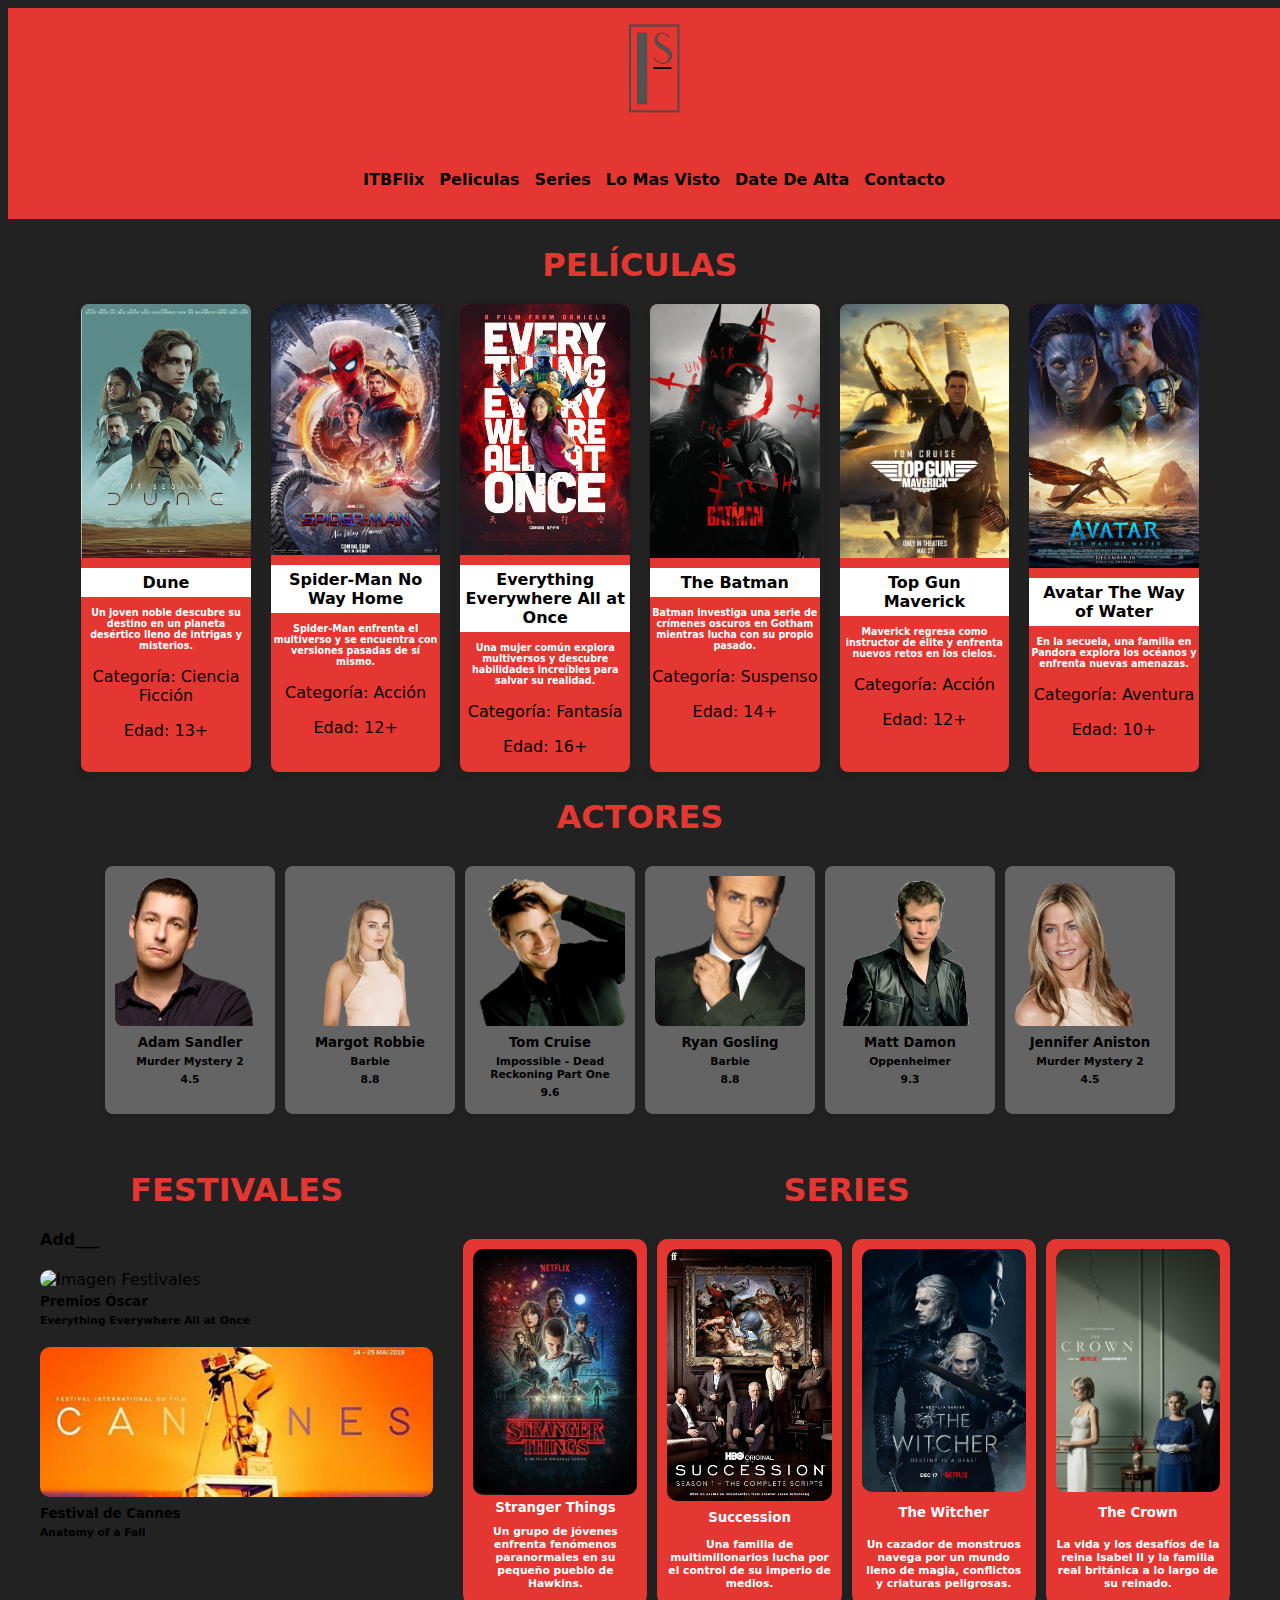
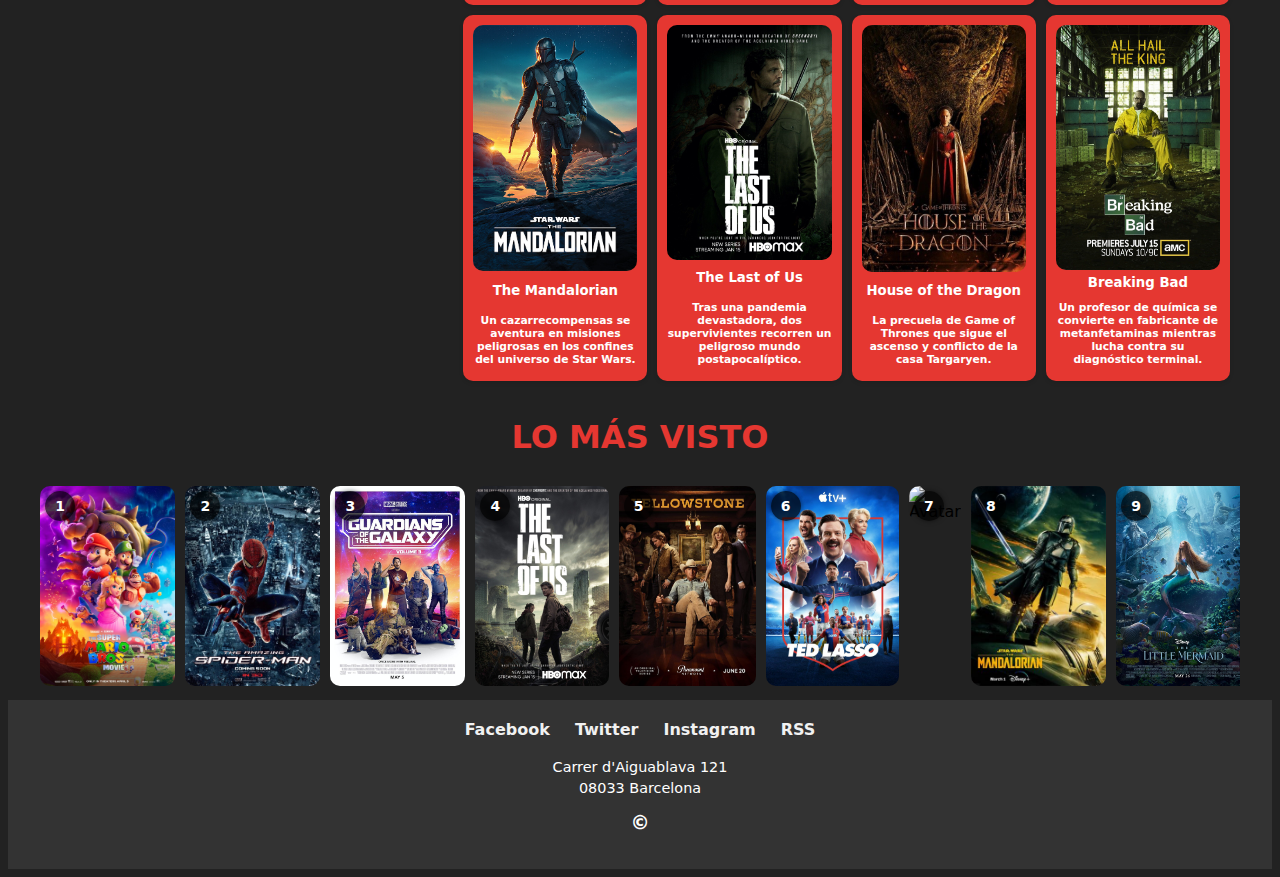
==== commit f22dfd28: "Falta Repasar footer form y pagina detallada peli" ====
--- a/index.html
+++ b/index.html
@@ -18,7 +18,7 @@
             <p><a href="#">ITBFlix</a></p>
             <p><a href="./src/peliculas.html">Peliculas</a></p>
             <p><a href="./src/series.html">Series</a></p>
-            <p><a href="#">Lo Mas Visto</a></p>
+            <p><a href="./src/loMasVisto.html">Lo Mas Visto</a></p>
             <p><a href="#">Date De Alta</a></p>
             <p><a href="#">Contacto</a></p>
         </nav>
@@ -188,16 +188,46 @@
         <div>
             <h2 class="tituloRed">Lo más Visto</h2>
             <section id="LoMasVisto">
-                <img src="./Media/LoMasVisto/The Super Mario Bros. Movie.jpg" alt="The Super Mario Bros. Movie">
-                <img src="./Media/LoMasVisto/Spider-Man.jpg" alt="Spider-Man">
-                <img src="./Media/LoMasVisto/Guardians of the Galaxy Vol. 3.jpg" alt="Guardians of the Galaxy Vol. 3">
-                <img src="./Media/LoMasVisto/The Last of Us.jpeg" alt="The Last of Us">
-                <img src="./Media/LoMasVisto/Yellowstone.jpg" alt="Yellowstone ">
-                <img src="./Media/LoMasVisto/Ted Lasso.jpg" alt="Ted Lasso">
-                <img src="./Media/LoMasVisto/Avatar.jpg" alt="Avatar">
-                <img src="./Media/LoMasVisto/The Mandalorian.jpg" alt="The Mandalorian">
-                <img src="./Media/LoMasVisto/The Little Mermaid.jpg" alt="The Little Mermaid">
-                <img src="./Media/LoMasVisto/The Witcher.jpg" alt="The Witcher">
+                <div class="item">
+                    <img src="./Media/LoMasVisto/The Super Mario Bros. Movie.jpg" alt="The Super Mario Bros. Movie">
+                    <span class="ranking">1</span>
+                </div>
+                <div class="item">
+                    <img src="./Media/LoMasVisto/Spider-Man.jpg" alt="Spider-Man">
+                    <span class="ranking">2</span>
+                </div>
+                <div class="item">
+                    <img src="./Media/LoMasVisto/Guardians of the Galaxy Vol. 3.jpg" alt="Guardians of the Galaxy Vol. 3">
+                    <span class="ranking">3</span>
+                </div>
+                <div class="item">
+                    <img src="./Media/LoMasVisto/The Last of Us.jpeg" alt="The Last of Us">
+                    <span class="ranking">4</span>
+                </div>
+                <div class="item">
+                    <img src="./Media/LoMasVisto/Yellowstone.jpg" alt="Yellowstone">
+                    <span class="ranking">5</span>
+                </div>
+                <div class="item">
+                    <img src="./Media/LoMasVisto/Ted Lasso.jpg" alt="Ted Lasso">
+                    <span class="ranking">6</span>
+                </div>
+                <div class="item">
+                    <img src="./Media/LoMasVisto/Avatar.jpg" alt="Avatar">
+                    <span class="ranking">7</span>
+                </div>
+                <div class="item">
+                    <img src="./Media/LoMasVisto/The Mandalorian.jpg" alt="The Mandalorian">
+                    <span class="ranking">8</span>
+                </div>
+                <div class="item">
+                    <img src="./Media/LoMasVisto/The Little Mermaid.jpg" alt="The Little Mermaid">
+                    <span class="ranking">9</span>
+                </div>
+                <div class="item">
+                    <img src="./Media/LoMasVisto/The Witcher.jpg" alt="The Witcher">
+                    <span class="ranking">10</span>
+                </div>
             </section>
         </div>
     </main>
--- a/CSS/home.css
+++ b/CSS/home.css
@@ -3,16 +3,16 @@
 #Peliculas {
     text-align: center;
     margin: 20px auto;
-    max-width: 1200px;
+    max-width: 1400px;
 }
 
 .contenedor-peliculas {
     display: flex;
-    justify-content: space-between;
-    align-items: stretch;
-    flex-wrap: wrap;
-    gap: 10px;
-    padding: 0 10px;
+    flex-wrap: wrap; /* Permite adaptar las tarjetas al ancho de la pantalla */
+    gap: 20px;
+    justify-content: center;
+    max-width: 1400px;
+    margin: 0 auto;
 
 }
 
@@ -24,25 +24,17 @@
 
 .pelicula {
     background-color: rgb(229, 55, 49);
-    border-radius: 10px;
-    padding: 10px;
-    text-align: center;
-    color: white;
-    flex: 1;
-    max-width: 16%;
-    box-sizing: border-box;
-    display: flex;
-    flex-direction: column;
-    justify-content: space-between;
+    border-radius: 8px;
+    overflow: hidden;
+    width: calc(15% - 20px); /* Ancho de cada tarjeta */
+    box-shadow: 0 4px 8px rgba(0, 0, 0, 0.1);
     transition: transform 0.3s, box-shadow 0.3s;
 }
 
 .pelicula img {
     width: 100%;
     height: auto;
-    max-height: 200px;
-    border-radius: 10px;
-    object-fit: cover;
+    display: block;
 }
 
 .pelicula h5 {
@@ -54,7 +46,7 @@
 }
 
 .pelicula h6 {
-    font-size: 0.9em;
+    font-size: 0.6em;
     margin-bottom: 10px;
     color: white;
 }
@@ -70,6 +62,7 @@
     border-radius: 10px;
     max-width: 1200px;
     margin: 0 auto;
+
 }
 #actores article:hover {
     transform: scale(1.05); /* Efecto hover */
@@ -181,16 +174,37 @@
 /* Lo más visto */
 #LoMasVisto {
     display: flex;
-    overflow-x: auto;  /* Permite desplazamiento horizontal */
-    gap: 10px;  /* Espaciado entre las imágenes */
-    padding: 10px 0;  /* Espaciado arriba y abajo */
-    max-width: 1200px;  /* Establece el mismo ancho que el contenedor de Películas */
-    margin: 0 auto;  /* Centra el contenedor horizontalmente */
-    
+    overflow-x: auto; /* Permite desplazamiento horizontal */
+    gap: 10px; /* Espaciado entre los elementos */
+    padding: 10px 0; /* Espaciado arriba y abajo */
+    max-width: 1200px; /* Ancho máximo */
+    margin: 0 auto; /* Centra el contenedor */
+}
+
+#LoMasVisto .item {
+    position: relative; /* Necesario para posicionar el número */
+    display: inline-block;
 }
 
 #LoMasVisto img {
-    max-height: 200px;  /* Altura máxima para las imágenes */
-    object-fit: cover;  /* Mantiene la proporción de la imagen */
-    border-radius: 10px;  /* Bordes redondeados */
+    max-height: 200px; /* Altura máxima para las imágenes */
+    object-fit: cover; /* Mantiene la proporción de la imagen */
+    border-radius: 10px; /* Bordes redondeados */
+}
+
+#LoMasVisto .ranking {
+    position: absolute;
+    top: 5px; /* Ajusta la posición vertical */
+    left: 5px; /* Ajusta la posición horizontal */
+    background-color: rgba(0, 0, 0, 0.7); /* Fondo oscuro con transparencia */
+    color: white; /* Texto blanco */
+    font-size: 14px; /* Tamaño de la fuente */
+    font-weight: bold; /* Negrita */
+    border-radius: 50%; /* Forma circular */
+    width: 30px; /* Ancho del círculo */
+    height: 30px; /* Altura del círculo */
+    display: flex;
+    align-items: center;
+    justify-content: center;
+    box-shadow: 0 0 5px rgba(0, 0, 0, 0.5); /* Sombra */
 }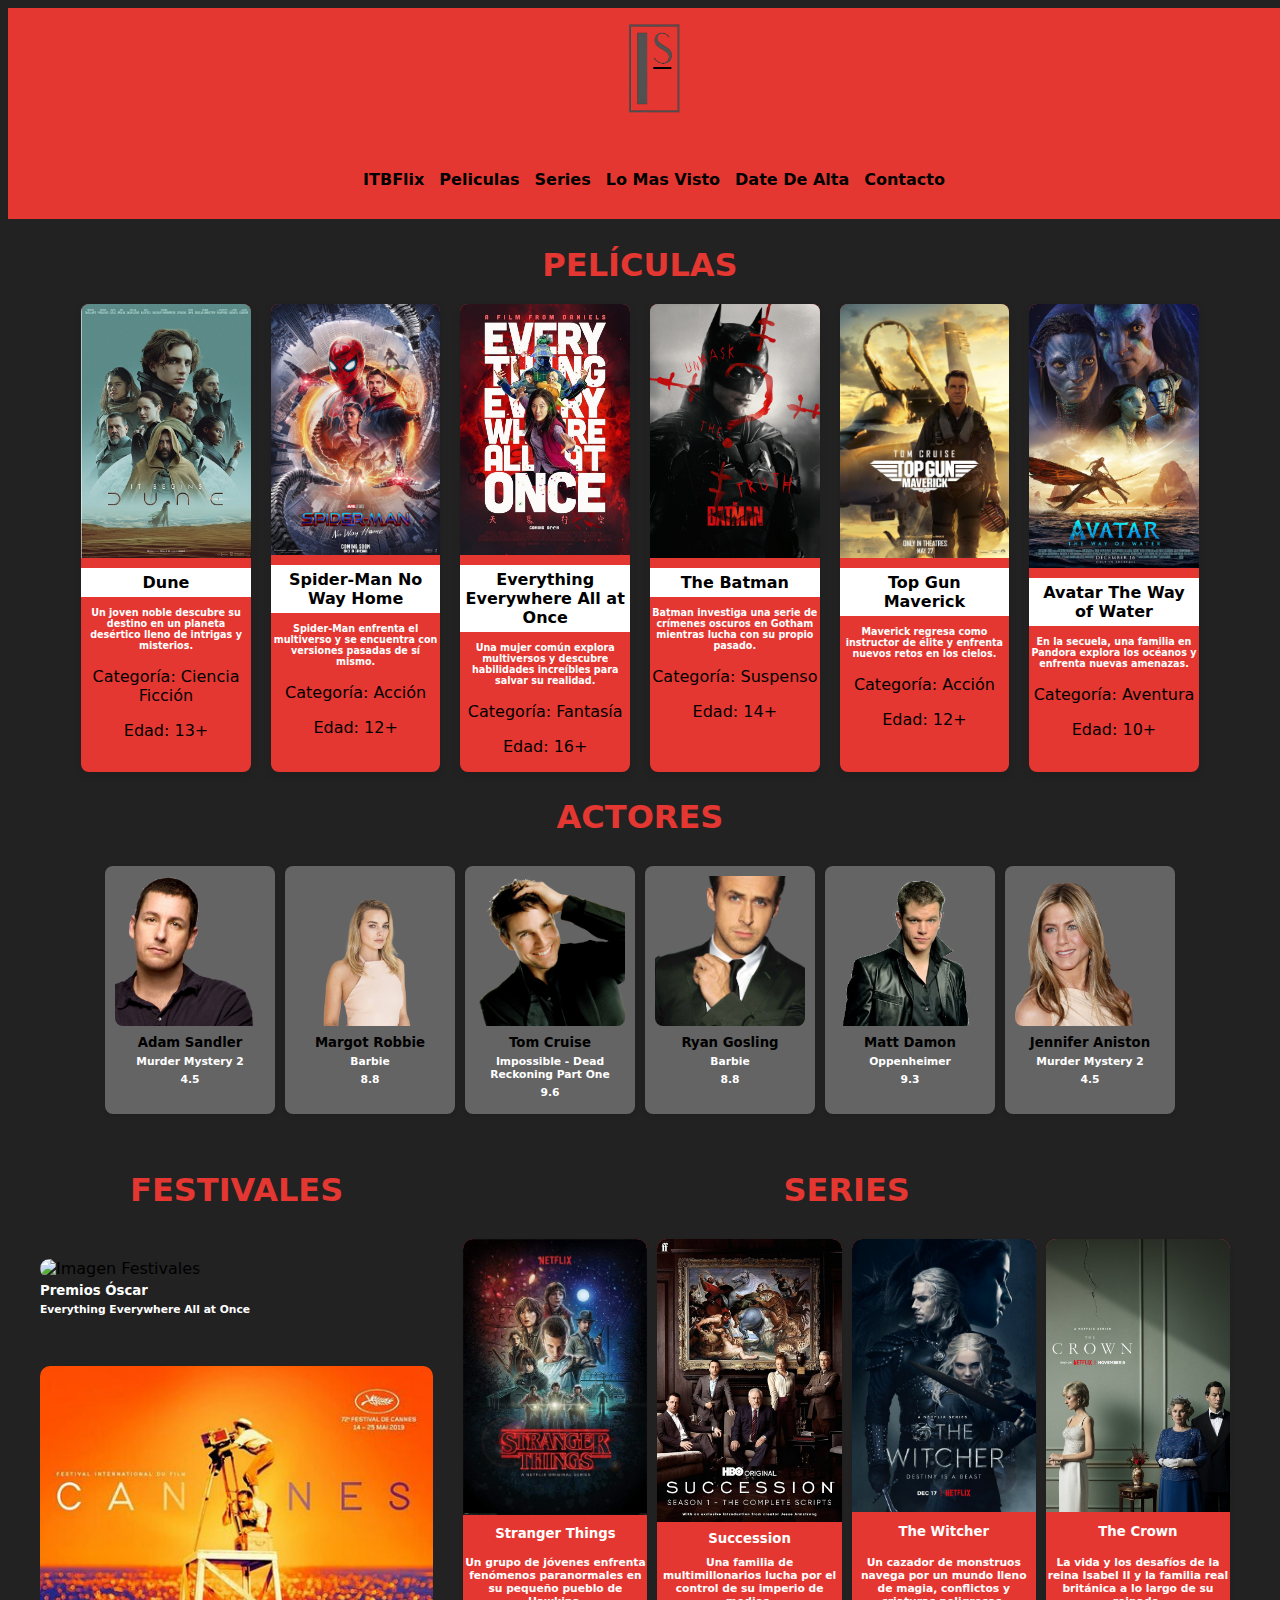
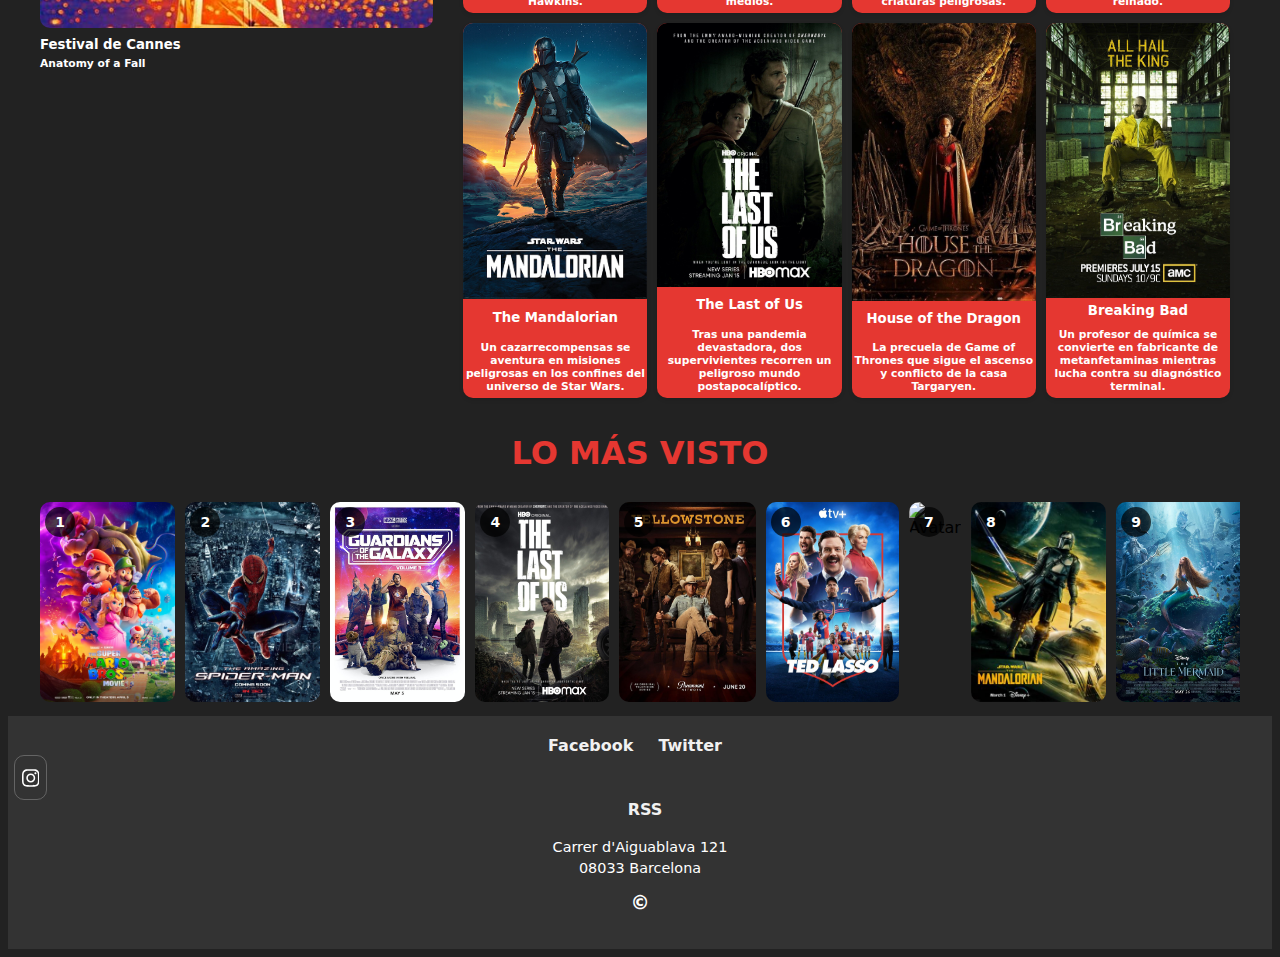
==== commit 43671ade: "Antes de añadir aside , faltan mas detalles" ====
--- a/index.html
+++ b/index.html
@@ -7,19 +7,20 @@
     <title>Web ITBFlix</title>
     <link rel="stylesheet" href="./CSS/index.css">
     <link rel="stylesheet" href="./CSS/home.css">
+    <link rel="stylesheet" href="./CSS/botonRSS.css">
 </head>
 
 <body>
     <header>
         <div>
-            <img src="./Media/LogoPersonal-removebg.png" alt="Logo" class="logoWEB">
+            <a href="./index.html"><img src="./Media/LogoPersonal-removebg.png" alt="Logo" class="logoWEB"></a>
         </div>
         <nav class="menuNav">
             <p><a href="#">ITBFlix</a></p>
             <p><a href="./src/peliculas.html">Peliculas</a></p>
             <p><a href="./src/series.html">Series</a></p>
             <p><a href="./src/loMasVisto.html">Lo Mas Visto</a></p>
-            <p><a href="#">Date De Alta</a></p>
+            <p><a href="./src/dateAlta.html">Date De Alta</a></p>
             <p><a href="#">Contacto</a></p>
         </nav>
     </header>
@@ -28,7 +29,7 @@
             <h2 class="tituloRed">Películas</h2>
             <div class="contenedor-peliculas">
                 <article class="pelicula">
-                    <img src="./Media/Pelis/dune.jpg" alt="fotoPeli1">
+                    <a href="./src/notFound.html"><img src="./Media/Pelis/dune.jpg" alt="fotoPeli1"></a>
                     <h5>Dune</h5>
                     <h6>Un joven noble descubre su destino en un planeta desértico lleno de intrigas y misterios.
                     </h6>
@@ -36,7 +37,7 @@
                     <p class="edad">Edad: 13+</p>
                 </article>
                 <article class="pelicula">
-                    <img src="./Media/Pelis/Spider-Man No Way Home.jpg" alt="fotoPeli2">
+                    <a href="./src/Especifis/Spider-Man.html"><img src="./Media/Pelis/Spider-Man No Way Home.jpg" alt="fotoPeli2"></a>
                     <h5>Spider-Man No Way Home</h5>
                     <h6>Spider-Man enfrenta el multiverso y se encuentra con versiones pasadas de sí mismo.</h6>
                     <p class="categoria">Categoría: Acción</p>
@@ -116,10 +117,9 @@
             </section>
         </div>
         <div id="content-Series-Fest">
-            <aside id="Festivales">
+            <section id="Festivales">
                 <h2 class="tituloRed">Festivales</h2>
                 <section>
-                    <h4>Add___</h4>
                     <article>
                         <img src="./Media/Festival/Premios Óscar.webp" alt="Imagen Festivales">
                         <h5>Premios Óscar</h5>
@@ -131,7 +131,7 @@
                         <h6>Anatomy of a Fall</h6>
                     </article>
                 </section>
-            </aside>
+            </section>
             <div>
                 <section id="Series">
                     <h2 class="tituloRed">Series</h2>
@@ -142,7 +142,7 @@
                             <h6>Un grupo de jóvenes enfrenta fenómenos paranormales en su pequeño pueblo de Hawkins.</h6>
                         </article>
                         <article>
-                            <img src="./Media/Series/Succession.jpg" alt="Foto Serie">
+                            <a href="./src/Especifis/Succesion.html"><img src="./Media/Series/Succession.jpg" alt="Foto Serie"></a>
                             <h5>Succession</h5>
                             <h6>Una familia de multimillonarios lucha por el control de su imperio de medios.</h6>
                         </article>
@@ -235,7 +235,14 @@
         <section>
             <a href="https://es-es.facebook.com/login/?next=https%3A%2F%2Fes-es.facebook.com%2F"><b>Facebook</b></a>
             <a href="https://x.com/?lang=ca&mx=2"><b>Twitter</b></a>
-            <a href="https://www.instagram.com/"><b>Instagram</b></a>
+            <a href="#">
+                <button class="Btn">
+                    <span class="svgContainer">
+                      <svg fill="white" class="svgIcon" viewBox="0 0 448 512" height="1.5em" xmlns="http://www.w3.org/2000/svg"><path d="M224.1 141c-63.6 0-114.9 51.3-114.9 114.9s51.3 114.9 114.9 114.9S339 319.5 339 255.9 287.7 141 224.1 141zm0 189.6c-41.1 0-74.7-33.5-74.7-74.7s33.5-74.7 74.7-74.7 74.7 33.5 74.7 74.7-33.6 74.7-74.7 74.7zm146.4-194.3c0 14.9-12 26.8-26.8 26.8-14.9 0-26.8-12-26.8-26.8s12-26.8 26.8-26.8 26.8 12 26.8 26.8zm76.1 27.2c-1.7-35.9-9.9-67.7-36.2-93.9-26.2-26.2-58-34.4-93.9-36.2-37-2.1-147.9-2.1-184.9 0-35.8 1.7-67.6 9.9-93.9 36.1s-34.4 58-36.2 93.9c-2.1 37-2.1 147.9 0 184.9 1.7 35.9 9.9 67.7 36.2 93.9s58 34.4 93.9 36.2c37 2.1 147.9 2.1 184.9 0 35.9-1.7 67.7-9.9 93.9-36.2 26.2-26.2 34.4-58 36.2-93.9 2.1-37 2.1-147.8 0-184.8zM398.8 388c-7.8 19.6-22.9 34.7-42.6 42.6-29.5 11.7-99.5 9-132.1 9s-102.7 2.6-132.1-9c-19.6-7.8-34.7-22.9-42.6-42.6-11.7-29.5-9-99.5-9-132.1s-2.6-102.7 9-132.1c7.8-19.6 22.9-34.7 42.6-42.6 29.5-11.7 99.5-9 132.1-9s102.7-2.6 132.1 9c19.6 7.8 34.7 22.9 42.6 42.6 11.7 29.5 9 99.5 9 132.1s2.7 102.7-9 132.1z"></path></svg>
+                    </span>
+                    <span class="BG"></span>
+                </button>
+            </a>
             <a href="https://www.netflix.com/es/"><b>RSS</b></a>
         </section>
         <section>
--- a/CSS/index.css
+++ b/CSS/index.css
@@ -89,5 +89,3 @@
     font-size: 1.2rem;
     font-weight: bold;
 }
-
-
--- a/CSS/home.css
+++ b/CSS/home.css
@@ -104,20 +104,29 @@
 #Series article {
     background-color: rgb(229, 55, 49);
     border-radius: 10px;
-    padding: 10px;
+    padding: 0px;
     text-align: center;
     color: white;
     box-shadow: 0 2px 4px rgba(0, 0, 0, 0.1);
     display: flex;
     flex-direction: column;
     justify-content: space-between;
+    transition: transform 0.3s, box-shadow 0.3s;
+    
+}
+
+#Series article:hover {
+    transform: scale(1.05); /* Efecto hover */
+    box-shadow: 0 6px 12px rgba(0, 0, 0, 0.2);
 }
 
 .series-contenido img {
     width: 100%;
     height: auto;
     max-height: 800px;
-    border-radius: 10px;
+    border-radius: 0px;
+    border-top-left-radius: 10px;
+    border-top-right-radius: 10px;
     object-fit: cover;
 }
 
@@ -135,13 +144,18 @@
 
 #Festivales article {
     margin-bottom: 20px;
+    margin-top: 50px;
 }
 
 #Festivales img {
     width: 100%;
-    height: 150px;
+    height: 100%;
     object-fit: cover;
     border-radius: 10px;
+}
+
+#Festivales h5 , h6 {
+    color: white;
 }
 
 /* Spacing */
@@ -171,14 +185,16 @@
     background-color: #f8f8f8;
     border-radius: 10px;
 }
+
 /* Lo más visto */
+
 #LoMasVisto {
     display: flex;
-    overflow-x: auto; /* Permite desplazamiento horizontal */
-    gap: 10px; /* Espaciado entre los elementos */
-    padding: 10px 0; /* Espaciado arriba y abajo */
-    max-width: 1200px; /* Ancho máximo */
-    margin: 0 auto; /* Centra el contenedor */
+    overflow-x: auto; /* Scroll Horizontal */
+    gap: 10px;
+    padding: 10px 0; 
+    max-width: 1200px; 
+    margin: 0 auto; 
 }
 
 #LoMasVisto .item {
@@ -192,19 +208,19 @@
     border-radius: 10px; /* Bordes redondeados */
 }
 
-#LoMasVisto .ranking {
+#LoMasVisto .ranking { /* Objeto redondo de podio */ 
     position: absolute;
     top: 5px; /* Ajusta la posición vertical */
     left: 5px; /* Ajusta la posición horizontal */
     background-color: rgba(0, 0, 0, 0.7); /* Fondo oscuro con transparencia */
-    color: white; /* Texto blanco */
-    font-size: 14px; /* Tamaño de la fuente */
-    font-weight: bold; /* Negrita */
-    border-radius: 50%; /* Forma circular */
+    color: white; /* Color del texto */
+    font-size: 14px; 
+    font-weight: bold; 
+    border-radius: 50%; /* Crea un borde circular */
     width: 30px; /* Ancho del círculo */
     height: 30px; /* Altura del círculo */
     display: flex;
     align-items: center;
     justify-content: center;
-    box-shadow: 0 0 5px rgba(0, 0, 0, 0.5); /* Sombra */
+    
 }--- a/CSS/botonRSS.css
+++ b/CSS/botonRSS.css
@@ -0,0 +1,53 @@
+.Btn {
+  width: 45px;
+  height: 45px;
+  display: flex;
+  align-items: center;
+  justify-content: center;
+  border: none;
+  background-color: transparent;
+  position: relative;
+  /* overflow: hidden; */
+  border-radius: 7px;
+  cursor: pointer;
+  transition: all .3s;
+}
+
+.svgContainer {
+  width: 100%;
+  height: 100%;
+  display: flex;
+  align-items: center;
+  justify-content: center;
+  background-color: transparent;
+  backdrop-filter: blur(4px);
+  letter-spacing: 0.8px;
+  border-radius: 10px;
+  transition: all .3s;
+  border: 1px solid rgba(156, 156, 156, 0.466);
+}
+
+.BG {
+  position: absolute;
+  content: "";
+  width: 100%;
+  height: 100%;
+  background: #f09433;
+  background: -moz-linear-gradient(45deg, #f09433 0%, #e6683c 25%, #dc2743 50%, #cc2366 75%, #bc1888 100%);
+  background: -webkit-linear-gradient(45deg, #f09433 0%,#e6683c 25%,#dc2743 50%,#cc2366 75%,#bc1888 100%);
+  background: linear-gradient(45deg, #f09433 0%,#e6683c 25%,#dc2743 50%,#cc2366 75%,#bc1888 100%);
+  filter: progid:DXImageTransform.Microsoft.gradient( startColorstr='#f09433', endColorstr='#bc1888',GradientType=1 );
+  z-index: -1;
+  border-radius: 9px;
+  pointer-events: none;
+  transition: all .3s;
+}
+
+.Btn:hover .BG {
+  transform: rotate(35deg);
+  transform-origin: bottom;
+}
+
+.Btn:hover .svgContainer {
+  background-color: rgba(156, 156, 156, 0.466);
+}
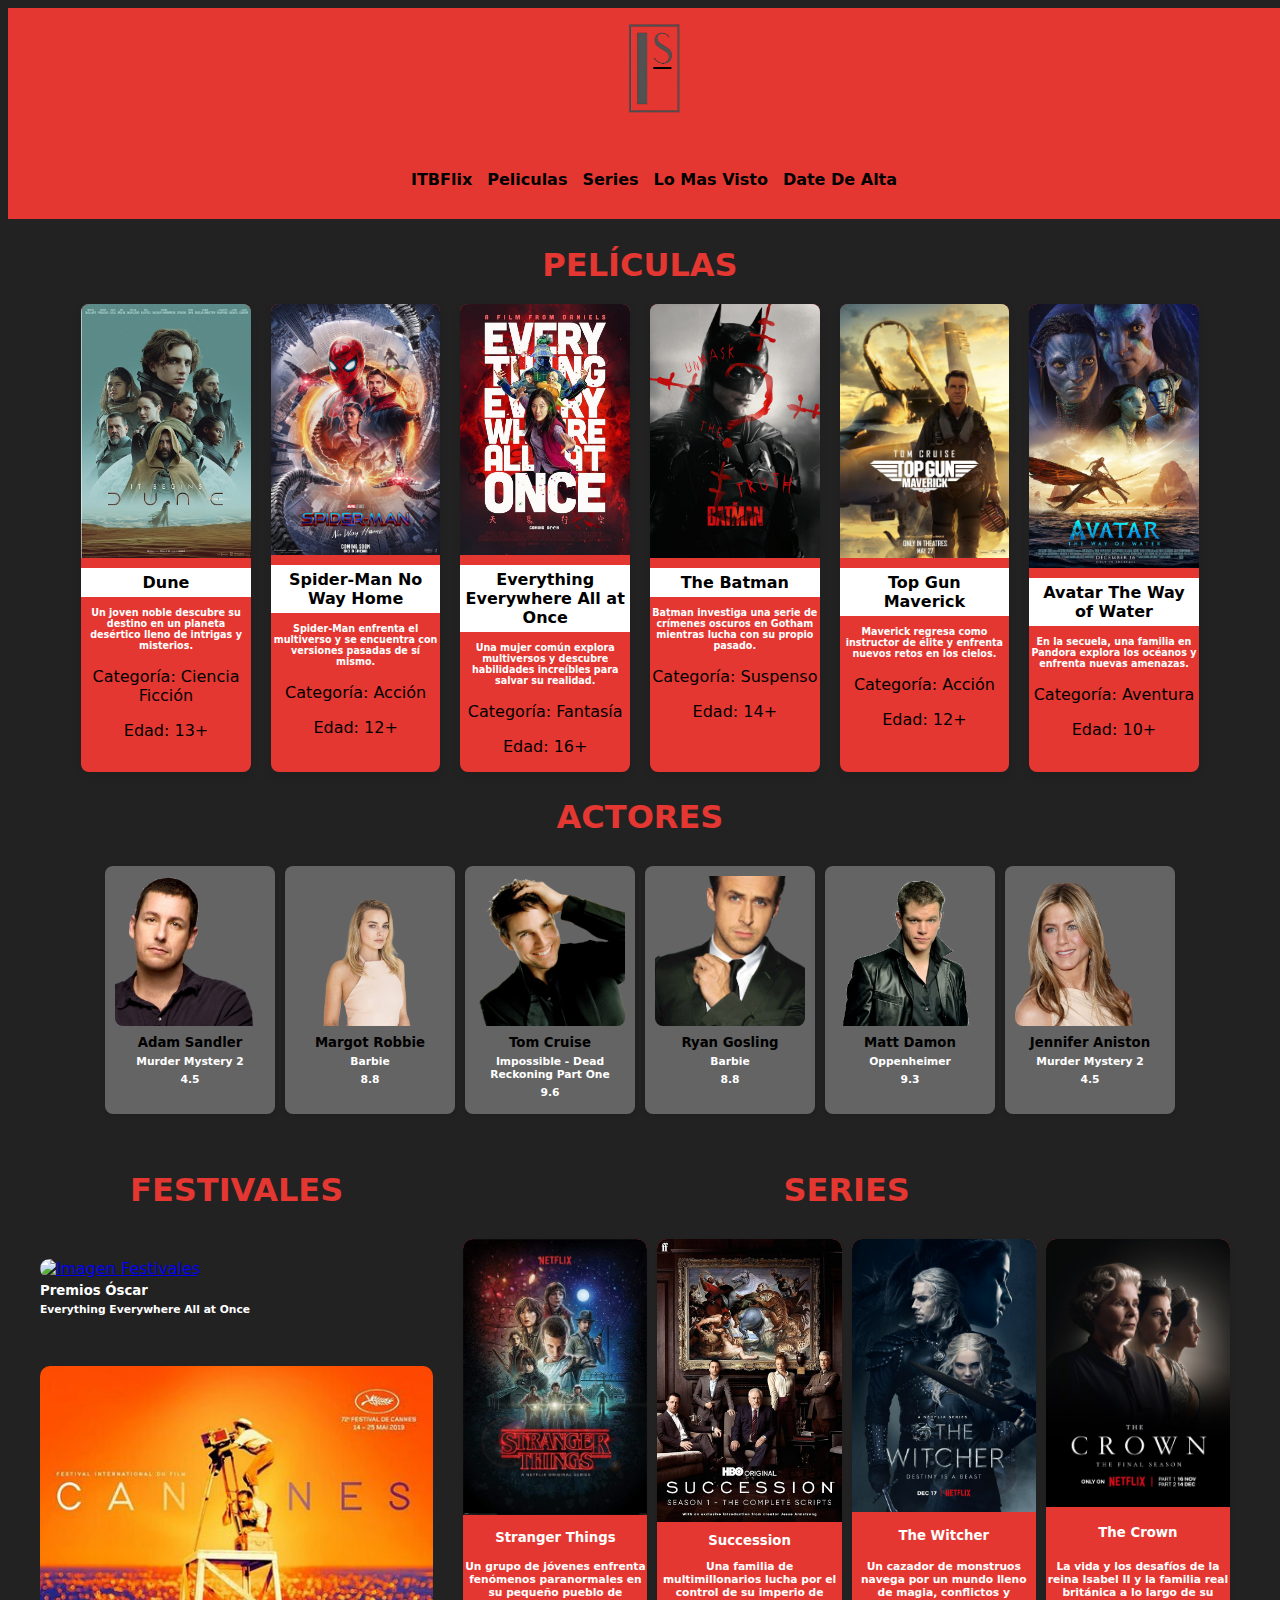
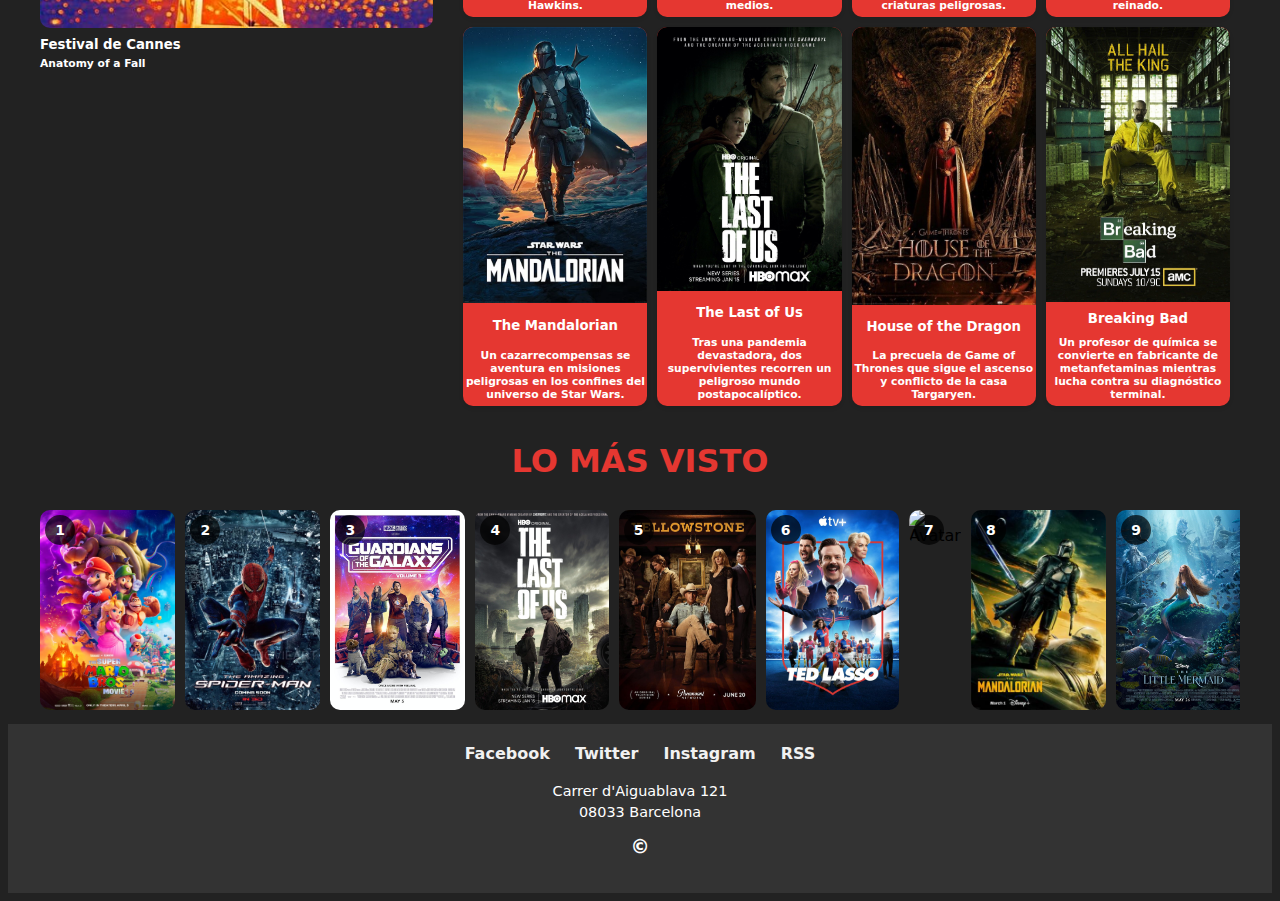
==== commit 1d6dcc44: "Entrega Final" ====
--- a/index.html
+++ b/index.html
@@ -5,9 +5,9 @@
     <meta charset="UTF-8">
     <meta name="viewport" content="width=device-width, initial-scale=1.0">
     <title>Web ITBFlix</title>
+    <link rel="shortcut icon" href="./Media/Logo_Rediseñado_Final_BG.png"> 
     <link rel="stylesheet" href="./CSS/index.css">
     <link rel="stylesheet" href="./CSS/home.css">
-    <link rel="stylesheet" href="./CSS/botonRSS.css">
 </head>
 
 <body>
@@ -21,7 +21,6 @@
             <p><a href="./src/series.html">Series</a></p>
             <p><a href="./src/loMasVisto.html">Lo Mas Visto</a></p>
             <p><a href="./src/dateAlta.html">Date De Alta</a></p>
-            <p><a href="#">Contacto</a></p>
         </nav>
     </header>
     <main>
@@ -44,7 +43,7 @@
                     <p class="edad">Edad: 12+</p>
                 </article>
                 <article class="pelicula">
-                    <img src="./Media/Pelis/Everything Everywhere All at Once.jpg" alt="fotoPeli3">
+                    <a href="./src/notFound.html"><img src="./Media/Pelis/Everything Everywhere All at Once.jpg" alt="fotoPeli3"></a>
                     <h5>Everything Everywhere All at Once</h5>
                     <h6>Una mujer común explora multiversos y descubre habilidades increíbles para salvar su
                         realidad.</h6>
@@ -52,7 +51,7 @@
                     <p class="edad">Edad: 16+</p>
                 </article>
                 <article class="pelicula">
-                    <img src="./Media/Pelis/The Batman.jpg" alt="fotoPeli4">
+                    <a href="./src/notFound.html"><img src="./Media/Pelis/The Batman.jpg" alt="fotoPeli4"></a>
                     <h5>The Batman</h5>
                     <h6>Batman investiga una serie de crímenes oscuros en Gotham mientras lucha con su propio
                         pasado.</h6>
@@ -60,14 +59,14 @@
                     <p class="edad">Edad: 14+</p>
                 </article>
                 <article class="pelicula">
-                    <img src="./Media/Pelis/Top Gun Maverick.jpg" alt="fotoPeli5">
+                    <a href="./src/notFound.html"><img src="./Media/Pelis/Top Gun Maverick.jpg" alt="fotoPeli5"></a>
                     <h5>Top Gun Maverick</h5>
                     <h6>Maverick regresa como instructor de élite y enfrenta nuevos retos en los cielos.</h6>
                     <p class="categoria">Categoría: Acción</p>
                     <p class="edad">Edad: 12+</p>
                 </article>
                 <article class="pelicula">
-                    <img src="./Media/Pelis/Avatar The Way of Water.jpg" alt="fotoPeli6">
+                    <a href="./src/notFound.html"><img src="./Media/Pelis/Avatar The Way of Water.jpg" alt=""></a>
                     <h5>Avatar The Way of Water</h5>
                     <h6>En la secuela, una familia en Pandora explora los océanos y enfrenta nuevas amenazas.</h6>
                     <p class="categoria">Categoría: Aventura</p>
@@ -79,37 +78,37 @@
             <h2 class="tituloRed" >Actores</h2>
             <section id="actores">
                 <article>
-                    <img src="./Media/Actores/Adam Sandler.png" alt="fotoActor">
+                    <a href="https://es.wikipedia.org/wiki/Adam_Sandler" target=”_blank”><img src="./Media/Actores/Adam Sandler.png" alt="fotoActor"></a>
                     <h5>Adam Sandler</h5>
                     <h6>Murder Mystery 2</h6>
                     <h6>4.5</h6>
                 </article>
                 <article>
-                    <img src="./Media/Actores/Margot Robbie.png" alt="fotoActor">
+                    <a href="https://es.wikipedia.org/wiki/Margot_Robbie" target=”_blank”><img src="./Media/Actores/Margot Robbie.png" alt="fotoActor"></a>
                     <h5>Margot Robbie</h5>
                     <h6>Barbie</h6>
                     <h6>8.8</h6>
                 </article>
                 <article>
-                    <img src="./Media/Actores/Tom Cruise.png" alt="fotoActor">
+                    <a href="https://es.wikipedia.org/wiki/Tom_Cruise" target=”_blank”><img src="./Media/Actores/Tom Cruise.png" alt="fotoActor"></a>
                     <h5>Tom Cruise</h5>
                     <h6>Impossible - Dead Reckoning Part One</h6>
                     <h6>9.6</h6>
                 </article>
                 <article>
-                    <img src="./Media/Actores/Ryan Gosling.png" alt="fotoActor">
+                    <a href="https://es.wikipedia.org/wiki/Ryan_Gosling" target=”_blank”><img src="./Media/Actores/Ryan Gosling.png" alt="fotoActor"></a>
                     <h5>Ryan Gosling</h5>
                     <h6>Barbie</h6>
                     <h6>8.8</h6>
                 </article>
                 <article>
-                    <img src="./Media/Actores/Matt Damon.png" alt="fotoActor">
+                    <a href="https://es.wikipedia.org/wiki/Matt_Damon" target=”_blank”><img src="./Media/Actores/Matt Damon.png" alt="fotoActor"></a>
                     <h5>Matt Damon</h5>
                     <h6>Oppenheimer</h6>
                     <h6>9.3</h6>
                 </article>
                 <article>
-                    <img src="./Media/Actores/Jennifer Aniston.png" alt="fotoActor">
+                    <a href="https://es.wikipedia.org/wiki/Jennifer_Aniston" target=”_blank”><img src="./Media/Actores/Jennifer Aniston.png" alt="fotoActor"></a>
                     <h5>Jennifer Aniston</h5>
                     <h6>Murder Mystery 2</h6>
                     <h6>4.5</h6>
@@ -121,12 +120,12 @@
                 <h2 class="tituloRed">Festivales</h2>
                 <section>
                     <article>
-                        <img src="./Media/Festival/Premios Óscar.webp" alt="Imagen Festivales">
+                        <a href="https://www.oscars.org" target=”_blank”><img src="./Media/Festival/Premios Óscar.webp" alt="Imagen Festivales"></a>
                         <h5>Premios Óscar</h5>
                         <h6>Everything Everywhere All at Once</h6>
                     </article>
                     <article>
-                        <img src="./Media/Festival/Festival de Cannes.jpg" alt="Imagen Festivales">
+                        <a href="https://www.festival-cannes.com/en/" target=”_blank”><img src="./Media/Festival/Festival de Cannes.jpg" alt="Imagen Festivales"></a>
                         <h5>Festival de Cannes</h5>
                         <h6>Anatomy of a Fall</h6>
                     </article>
@@ -137,7 +136,7 @@
                     <h2 class="tituloRed">Series</h2>
                     <div class="series-contenido">
                         <article>
-                            <img src="./Media/Series/Stranger Things.jpg" alt="Foto Serie">
+                            <a href="./src/notFound.html"><img src="./Media/Series/Stranger Things.jpg" alt="Foto Serie"></a>
                             <h5>Stranger Things</h5>
                             <h6>Un grupo de jóvenes enfrenta fenómenos paranormales en su pequeño pueblo de Hawkins.</h6>
                         </article>
@@ -147,36 +146,36 @@
                             <h6>Una familia de multimillonarios lucha por el control de su imperio de medios.</h6>
                         </article>
                         <article>
-                            <img src="./Media/Series/The Witcher.jpeg" alt="Foto Serie">
+                            <a href="./src/notFound.html"><img src="./Media/Series/The Witcher.jpeg" alt="Foto Serie"></a>
                             <h5>The Witcher</h5>
                             <h6>Un cazador de monstruos navega por un mundo lleno de magia, conflictos y criaturas
                                 peligrosas.</h6>
                         </article>
                         <article>
-                            <img src="./Media/Series/The Crown.jpg" alt="Foto Serie">
+                            <a href="./src/Especifis/TheCrown.html"><img src="./Media/Series/The Crown.jpg" alt="Foto Serie"></a>
                             <h5>The Crown</h5>
                             <h6>La vida y los desafíos de la reina Isabel II y la familia real británica a lo largo de su
                                 reinado.</h6>
                         </article>
                         <article>
-                            <img src="./Media/Series/The Mandalorian.jpg" alt="Foto Serie">
+                            <a href="./src/notFound.html"><img src="./Media/Series/The Mandalorian.webp" alt="Foto Serie"></a>
                             <h5>The Mandalorian</h5>
                             <h6>Un cazarrecompensas se aventura en misiones peligrosas en los confines del universo de Star
                                 Wars.</h6>
                         </article>
                         <article>
-                            <img src="./Media/Series/The Last of Us.jpeg" alt="Foto Serie">
+                            <a href="./src/notFound.html"><img src="./Media/Series/The Last of Us.jpeg" alt="Foto Serie"></a>
                             <h5>The Last of Us</h5>
                             <h6>Tras una pandemia devastadora, dos supervivientes recorren un peligroso mundo
                                 postapocalíptico.</h6>
                         </article>
                         <article>
-                            <img src="./Media/Series/House of the Dragon.jpg" alt="Foto Serie">
+                            <a href="./src/notFound.html"><img src="./Media/Series/House of the Dragon.jpg" alt="Foto Serie"></a>
                             <h5>House of the Dragon</h5>
                             <h6>La precuela de Game of Thrones que sigue el ascenso y conflicto de la casa Targaryen.</h6>
                         </article>
                         <article>
-                            <img src="./Media/Series/Breaking Bad.jpeg" alt="Foto Serie">
+                            <a href="./src/notFound.html"><img src="./Media/Series/Breaking Bad.jpeg" alt="Foto Serie"></a>
                             <h5>Breaking Bad</h5>
                             <h6>Un profesor de química se convierte en fabricante de metanfetaminas mientras lucha contra su
                                 diagnóstico terminal.</h6>
@@ -235,14 +234,7 @@
         <section>
             <a href="https://es-es.facebook.com/login/?next=https%3A%2F%2Fes-es.facebook.com%2F"><b>Facebook</b></a>
             <a href="https://x.com/?lang=ca&mx=2"><b>Twitter</b></a>
-            <a href="#">
-                <button class="Btn">
-                    <span class="svgContainer">
-                      <svg fill="white" class="svgIcon" viewBox="0 0 448 512" height="1.5em" xmlns="http://www.w3.org/2000/svg"><path d="M224.1 141c-63.6 0-114.9 51.3-114.9 114.9s51.3 114.9 114.9 114.9S339 319.5 339 255.9 287.7 141 224.1 141zm0 189.6c-41.1 0-74.7-33.5-74.7-74.7s33.5-74.7 74.7-74.7 74.7 33.5 74.7 74.7-33.6 74.7-74.7 74.7zm146.4-194.3c0 14.9-12 26.8-26.8 26.8-14.9 0-26.8-12-26.8-26.8s12-26.8 26.8-26.8 26.8 12 26.8 26.8zm76.1 27.2c-1.7-35.9-9.9-67.7-36.2-93.9-26.2-26.2-58-34.4-93.9-36.2-37-2.1-147.9-2.1-184.9 0-35.8 1.7-67.6 9.9-93.9 36.1s-34.4 58-36.2 93.9c-2.1 37-2.1 147.9 0 184.9 1.7 35.9 9.9 67.7 36.2 93.9s58 34.4 93.9 36.2c37 2.1 147.9 2.1 184.9 0 35.9-1.7 67.7-9.9 93.9-36.2 26.2-26.2 34.4-58 36.2-93.9 2.1-37 2.1-147.8 0-184.8zM398.8 388c-7.8 19.6-22.9 34.7-42.6 42.6-29.5 11.7-99.5 9-132.1 9s-102.7 2.6-132.1-9c-19.6-7.8-34.7-22.9-42.6-42.6-11.7-29.5-9-99.5-9-132.1s-2.6-102.7 9-132.1c7.8-19.6 22.9-34.7 42.6-42.6 29.5-11.7 99.5-9 132.1-9s102.7-2.6 132.1 9c19.6 7.8 34.7 22.9 42.6 42.6 11.7 29.5 9 99.5 9 132.1s2.7 102.7-9 132.1z"></path></svg>
-                    </span>
-                    <span class="BG"></span>
-                </button>
-            </a>
+            <a href="https://www.instagram.com/"><b>Instagram</b></a>
             <a href="https://www.netflix.com/es/"><b>RSS</b></a>
         </section>
         <section>
--- a/CSS/index.css
+++ b/CSS/index.css
@@ -18,6 +18,13 @@
     text-transform: uppercase;
 }
 
+.tituoInferior {
+    color: rgb(229, 55, 49);
+    font-size: 1em;
+    text-align: center;
+    margin-bottom: 20px;
+}
+
 /* ----------Header---------- */
 header {
     display: flex; 
@@ -27,7 +34,7 @@
     padding: 14px;
     position: sticky;
     top: 0; 
-    z-index: 1000; /* Asegura que esté por encima de otros elementos */
+    z-index: 1000;
     width: 100%;
 }
 
@@ -54,8 +61,8 @@
 
 /* ---------- Footer ---------- */
 footer {
-    background-color: #333; /* Fondo oscuro */
-    color: #fff; /* Texto claro */
+    background-color: #333; 
+    color: #fff; 
     padding: 20px 0;
     text-align: center;
 }
@@ -73,7 +80,7 @@
 }
 
 footer a:hover {
-    color: #e53731; /* Color al pasar el mouse */
+    color: #e53731;
 }
 
 footer p {
--- a/CSS/home.css
+++ b/CSS/home.css
@@ -8,7 +8,7 @@
 
 .contenedor-peliculas {
     display: flex;
-    flex-wrap: wrap; /* Permite adaptar las tarjetas al ancho de la pantalla */
+    flex-wrap: wrap; 
     gap: 20px;
     justify-content: center;
     max-width: 1400px;
@@ -17,7 +17,7 @@
 }
 
 .pelicula:hover {
-    transform: scale(1.05); /* Efecto hover */
+    transform: scale(1.05); 
     box-shadow: 0 6px 12px rgba(0, 0, 0, 0.2);
 }
 
@@ -26,7 +26,7 @@
     background-color: rgb(229, 55, 49);
     border-radius: 8px;
     overflow: hidden;
-    width: calc(15% - 20px); /* Ancho de cada tarjeta */
+    width: calc(15% - 20px); 
     box-shadow: 0 4px 8px rgba(0, 0, 0, 0.1);
     transition: transform 0.3s, box-shadow 0.3s;
 }
@@ -65,7 +65,7 @@
 
 }
 #actores article:hover {
-    transform: scale(1.05); /* Efecto hover */
+    transform: scale(1.05); 
     box-shadow: 0 6px 12px rgba(0, 0, 0, 0.2);
 }
 
@@ -158,7 +158,7 @@
     color: white;
 }
 
-/* Spacing */
+
 h5, h6 {
     margin: 5px 0;
 }
@@ -190,7 +190,7 @@
 
 #LoMasVisto {
     display: flex;
-    overflow-x: auto; /* Scroll Horizontal */
+    overflow-x: auto;
     gap: 10px;
     padding: 10px 0; 
     max-width: 1200px; 
@@ -198,27 +198,27 @@
 }
 
 #LoMasVisto .item {
-    position: relative; /* Necesario para posicionar el número */
+    position: relative; 
     display: inline-block;
 }
 
 #LoMasVisto img {
-    max-height: 200px; /* Altura máxima para las imágenes */
-    object-fit: cover; /* Mantiene la proporción de la imagen */
-    border-radius: 10px; /* Bordes redondeados */
+    max-height: 200px; 
+    object-fit: cover; 
+    border-radius: 10px; 
 }
 
 #LoMasVisto .ranking { /* Objeto redondo de podio */ 
     position: absolute;
-    top: 5px; /* Ajusta la posición vertical */
-    left: 5px; /* Ajusta la posición horizontal */
-    background-color: rgba(0, 0, 0, 0.7); /* Fondo oscuro con transparencia */
-    color: white; /* Color del texto */
+    top: 5px; 
+    left: 5px; 
+    background-color: rgba(0, 0, 0, 0.7); 
+    color: white; 
     font-size: 14px; 
     font-weight: bold; 
-    border-radius: 50%; /* Crea un borde circular */
-    width: 30px; /* Ancho del círculo */
-    height: 30px; /* Altura del círculo */
+    border-radius: 50%; 
+    width: 30px; 
+    height: 30px; 
     display: flex;
     align-items: center;
     justify-content: center;
